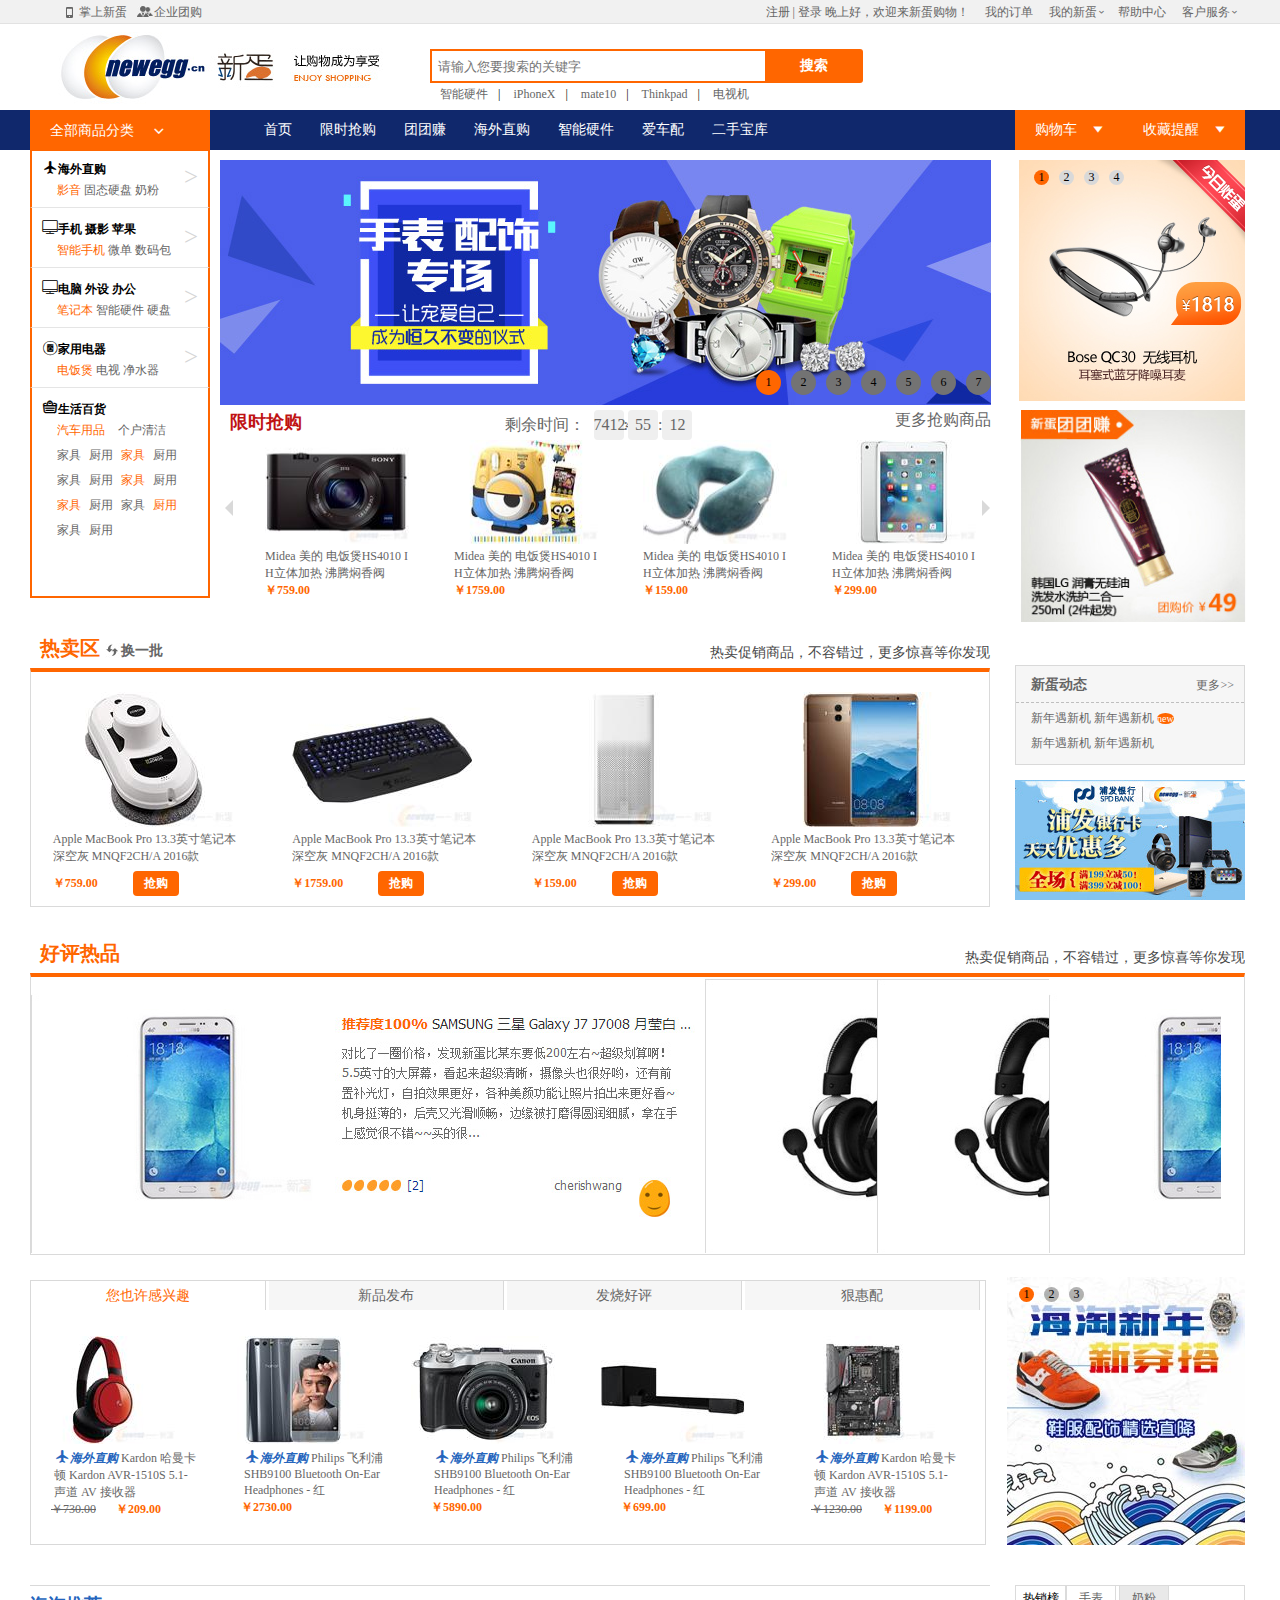
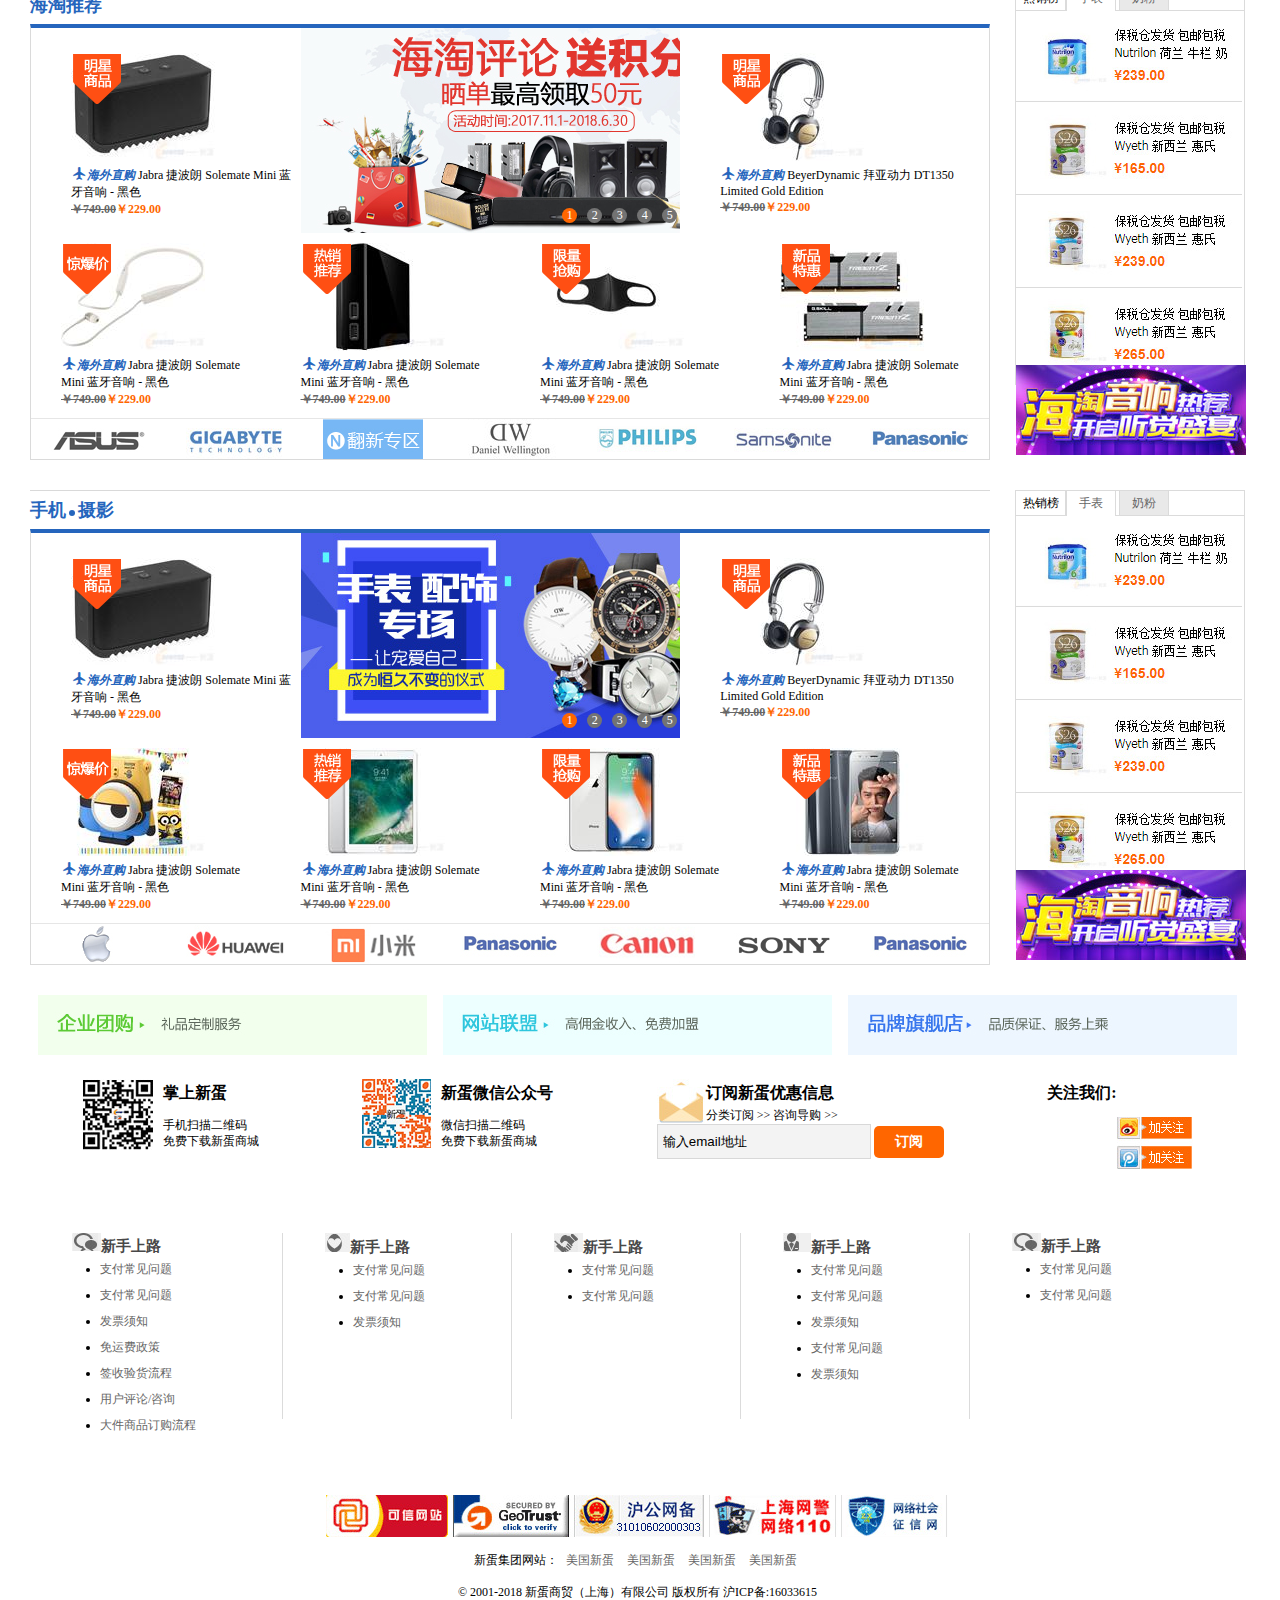
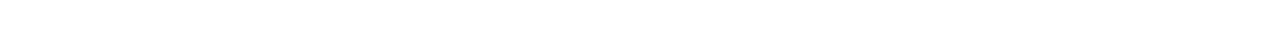
==== newEgg-project/index.html @ 0df50924 "新蛋" ====
<!DOCTYPE html>
<html>
	<head>
		<meta charset="UTF-8">
		<title></title>
		<link rel="stylesheet" type="text/css" href="css/style.css"/>
		<link rel="stylesheet" type="text/css" href="css/public.css"/>
	</head>
	<body>
		<div id="topbar">
			<ul class="aside left">
				<li><a href="javascript:;" target="_blank" class="phone">掌上新蛋</a></li>
				<li><a href="javascript:;" target="_blank" class="bizGroupBuy">企业团购</a></li>
			</ul>
			<div class="infor right">
				<span class="user">
					<a href="javascript:;" target="_blank">注册</a>
					<b>|</b>
					<a href="javascript:;" target="_blank">登录</a>
				</span>
				<span>晚上好，欢迎来新蛋购物！</span>
				<ul class="right">
					<li><a href="javascript:;" target="_blank">我的订单</a></li>
					<li><a href="javascript:;" target="_blank">我的新蛋<i class="iconfont">&#xe648;</i></a></li>
					<li><a href="javascript:;" target="_blank" class="p">帮助中心</a></li>
					<li class="f"><a href="javascript:;" target="_blank">客户服务<i class="iconfont">&#xe648;</i></a>
						<div id="inner">
							<div class="info">
							        <p class="orange"><strong>400-820-4400</strong></p>
							        <strong>021-67072699</strong>
							        <p>每天 9:00 - 18:00</p>
							</div>
						    <div class="connect_way">
							    <a href="javascript:;" target="_blank" title="在线咨询"  style="float:left;clear:left;margin-right:4px;"><span>在线咨询</span></a>
							    <a href="javascript:;" target="_blank"  title="邮件我们" style="float:left;clear:right;"><span>邮件我们</span></a>
						    </div>
						</div>
					</li>
				</ul>
			</div>
		</div>
		<div id="header">
			<a href="javascript:;" target="_blank" class="logo"></a>
			<input type="text" placeholder="请输入您要搜索的关键字" class="topSearch" />
			<a href="javascript:;" target="_blank" title="搜索" class="btn_search">搜索</a>
			<p class="nav">
				<a href="javascript:;" target="_blank">智能硬件</a><b>|</b>
				<a href="javascript:;" target="_blank">iPhoneX</a><b>|</b>
				<a href="javascript:;" target="_blank">mate10</a><b>|</b>
				<a href="javascript:;" target="_blank">Thinkpad</a><b>|</b>
				<a href="javascript:;" target="_blank">电视机</a>
			</p>
		</div>
		<div id="menu">
			<ul class="nav">
			    <li><a href="javascript:;" title="首页">首页</a></li>
			    <li><a href="javascript:;" title="限时抢购" target="_blank">限时抢购</a></li>
			    <li><a href="javascript:;" title="团团赚" target="_blank">团团赚</a></li>
			    <li><a href="javascript:;" title="海外直购" target="_blank">海外直购</a></li>
			    <li><a href="javascript:;" title="智能硬件" target="_blank">智能硬件</a></li>
			    <li><a href="javascript:;" title="爱车配" target="_blank">爱车配</a></li>
			    <li><a href="javascript:;" title="二手宝库" target="_blank">二手宝库</a></li>
           </ul>
           <div class="shop-buy right">
           	   <span>购物车<i class="iconfont">&#xe6b5;</i></span>
           	   <span>收藏提醒<i class="iconfont">&#xe6b5;</i></span>
           </div>
           <h3><a href="javascript:;" title="全部商品分类">全部商品分类</a><i class="iconfont">&#xe648;</i></h3>
           <ul class="menu-nav-list">
	           	<li>
	           		<dl>
	           			<dt>
	           				<h4><i  class="iconfont">&#xe617;</i><a href="javascript:;" target="_blank" style="color: #000;font-weight: bold;">海外直购<b id="gt">></b></a></h4>
	           				<div class="se-nav" >
	           					<a href="javascript:;" target="_blank" class="first">影音</a>
	           					<a href="javascript:;" target="_blank">固态硬盘</a>
	           					<a href="javascript:;" target="_blank">奶粉</a>
	           				</div>
	           			</dt>
	       				<dd>
	       				   <table cellpadding="0" cellspacing="0" class="dd-table">
				              <tr>
				                <th><label>数码外设</label></th>
				                <td class="top paddnone">
				                    <a href="javascript:;" class="clf60">耳机</a>
				                     <b>|</b>
				                    <a href="javascript:;" class="clf60">电脑外设</a>
				                     <b>|</b>
				                    <a href="javascript:;" >手机配件</a>
				                     <b>|</b>
				                    <a href="javascript:;" class="clf60">音响</a>
				                     <b>|</b>
				                    <a href="javascript:;" >网络设备</a>
				                     <b>|</b>
				                    <a href="javascript:;" >办公设备</a>
				                     <b>|</b>
				                    <a href="javascript:;" >U盘/存储卡</a>
				                     <b>|</b>
				                    <a href="javascript:;" >解锁版手机</a>
				                     <b>|</b>
				                    <a href="javascript:;" >相机及配件</a>
				                </td>
				            </tr>
				            <tr>
				                <th><label>电脑平板</label></th>
				                <td class="top paddnone">
				                    <a href="javascript:;" >笔记本电脑</a>
				                     <b>|</b>
				                    <a href="javascript:;" class="clf60">硬盘内存</a>
				                     <b>|</b>
				                    <a href="javascript:;" class="clf60">电脑主板</a>
				                     <b>|</b>
				                    <a href="javascript:;" >声卡显卡</a>
				                     <b>|</b>
				                    <a href="javascript:;" >笔记本电脑包</a>
				                     <b>|</b>
				                    <a href="javascript:;" >平板设备</a>
				                     <b>|</b>
				                    <a href="javascript:;" >外置硬盘</a>
				                     <b>|</b>
				                    <a href="javascript:;" >固态硬盘</a>
				                     <b>|</b>
				                    <a href="javascript:;" class="clf60">迷你主机</a>
				                     <b>|</b>
				                    <a href="javascript:;" >CPU处理器</a>
				                     <b>|</b>
				                    <a href="javascript:;" >散热设备</a>
				                </td>
				            </tr>
				            <tr>
				                <th><label>家用电器</label></th>
				                <td>
				                    <a href="javascript:;" >厨房电器</a>
				                     <b>|</b>
				                    <a href="javascript:;" >清洁电器</a>
				                     <b>|</b>
				                    <a href="javascript:;" >个人护理</a>
				                     <b>|</b>
				                    <a href="javascript:;" >口腔清洁</a>
				                     <b>|</b>
				                    <a href="javascript:;" >生活电器</a>
				                </td>
				            </tr>
				            <tr>
				                <th><label>生活百货</label></th>
				                <td class="top paddnone">
				                    <a href="javascript:;" >男鞋女鞋</a>
				                     <b>|</b>
				                    <a href="javascript:;" >手表配件</a>
				                     <b>|</b>
				                    <a href="javascript:;" >美妆</a>
				                     <b>|</b>
				                    <a href="javascript:;" >太阳眼镜</a>
				                     <b>|</b>
				                    <a href="javascript:;" >服饰</a>
				                     <b>|</b>
				                    <a href="javascript:;" >品牌箱包</a>
				                     <b>|</b>
				                    <a href="javascript:;" >首饰</a>
				                     <b>|</b>
				                    <a href="javascript:;" >汽车配件</a>
				                     <b>|</b>
				                    <a href="javascript:;" >文具/耗材</a>
				                     <b>|</b>
				                    <a href="javascript:;" >成人服饰</a>
				                </td>
				            </tr>
				            <tr>
				                <th><label>个护美妆</label></th>
				                <td>
				                    <a href="javascript:;" >面膜</a>
				                     <b>|</b>
				                    <a href="javascript:;" >润肤</a>
				                     <b>|</b>
				                    <a href="javascript:;" >面部彩妆</a>
				                     <b>|</b>
				                    <a href="javascript:;" >洗发水</a>
				                     <b>|</b>
				                    <a href="javascript:;" >个护清洁</a>
				                </td>
				            </tr>
				            <tr>
				                <th><label>母婴商品</label></th>
				                <td>
				                    <a href="javascript:;" >婴儿喂养</a>
				                     <b>|</b>
				                    <a href="javascript:;" >婴儿服饰配件</a>
				                     <b>|</b>
				                    <a href="javascript:;">儿童玩具</a>
				                </td>
				            </tr>
				            <tr>
				                <th><label>营养保健</label></th>
				                <td>
				                    <a href="javascript:;" >营养类</a>
				                </td>
				            </tr>
	                      </table>
	       			    </dd>
	       		    </dl>
	       	    </li>
	       	    <li>
	           		<dl>
	           			<dt>
	           				<h4><i  class="iconfont">&#xe640;</i><a href="javascript:;" target="_blank" style="color: #000;font-weight: bold;">手机 摄影 苹果<b id="gt">></b></a></h4>
	           				<div class="se-nav">
	           					<a href="javascript:;" target="_blank" class="first">智能手机</a>
	           					<a href="javascript:;" target="_blank">微单</a>
	           					<a href="javascript:;" target="_blank">数码包</a>
	           				</div>
	           			</dt>
	           			<dd>
	           				 <table cellpadding="0" cellspacing="0" class="dd-table">
				              <tr>
				                <th><label>手机</label></th>
				                <td class="top">
				                    <a href="javascript:;" class="clf60">智能手机</a>
				                </td>
				            </tr>
				            <tr>
				                <th><label>苹果专区</label></th>
				                <td class="top">
				                    <a href="javascript:;" >笔记本电脑</a>
				                     <b>|</b>
				                    <a href="javascript:;" class="clf60">硬盘内存</a>
				                     <b>|</b>
				                    <a href="javascript:;" class="clf60">电脑主板</a>
				                     <b>|</b>
				                    <a href="javascript:;" >声卡显卡</a>
				                     <b>|</b>
				                    <a href="javascript:;" >笔记本电脑包</a>
				                     <b>|</b>
				                    <a href="javascript:;" >平板设备</a>
				                     <b>|</b>
				                    <a href="javascript:;" >外置硬盘</a>
				                </td>
				            </tr>
				            <tr>
				                <th><label>手机配件</label></th>
				                <td>
				                    <a href="javascript:;" >手机电池/充电器</a>
				                     <b>|</b>
				                    <a href="javascript:;" >手机数据线</a>
				                     <b>|</b>
				                    <a href="javascript:;" >手机通用配件</a>
				                     <b>|</b>
				                    <a href="javascript:;" class="clf60">iPhone附件</a>
				                     <b>|</b>
				                    <a href="javascript:;" >移动电源</a>
				                    <b>|</b>
				                    <a href="javascript:;" >蓝牙耳机</a>
				                </td>
				            </tr>
				            <tr>
				                <th><label>智能硬件</label></th>
				                <td class="top">
				                    <a href="javascript:;" >男鞋女鞋</a>
				                     <b>|</b>
				                    <a href="javascript:;" >手表配件</a>
				                     <b>|</b>
				                    <a href="javascript:;" class="clf60">美妆</a>
				                     <b>|</b>
				                    <a href="javascript:;" >太阳眼镜</a>
				                     <b>|</b>
				                    <a href="javascript:;" >服饰</a>
				                     <b>|</b>
				                    <a href="javascript:;" class="clf60">品牌箱包</a>
				                </td>
				            </tr>
				            <tr>
				                <th><label>数码摄影</label></th>
				                <td>
				                    <a href="javascript:;" >面膜</a>
				                     <b>|</b>
				                    <a href="javascript:;" class="clf60" >润肤</a>
				                     <b>|</b>
				                    <a href="javascript:;" >面部彩妆</a>
				                     <b>|</b>
				                    <a href="javascript:;" >洗发水</a>
				                     <b>|</b>
				                    <a href="javascript:;" class="clf60">数码摄像机</a> 
				                    <b>|</b>
				                    <a href="javascript:;" >特殊相机</a>
				                     <b>|</b>
				                    <a href="javascript:;" >照片打印机</a>
				                </td>
				            </tr>
				            <tr>
				                <th><label>摄影附件</label></th>
				                <td>
				                    <a href="javascript:;" >单反配件</a>
				                     <b>|</b>
				                    <a href="javascript:;" >镜头滤镜</a>
				                     <b>|</b>
				                    <a href="javascript:;" >数码贴膜/清洁</a>
				                     <b>|</b>
				                    <a href="javascript:;" >数码包</a>
				                     <b>|</b>
				                    <a href="javascript:;" >三脚架/云台</a>
				                     <b>|</b>
				                    <a href="javascript:;" >电池/充电器</a>
				                     <b>|</b>
				                    <a href="javascript:;" class="clf60">存储卡</a>
				                </td>
				            </tr>
	                      </table>
	                      <div class="hot">
		                      <strong style="line-height: 50px;font-size: 15px;">热门品牌</strong>
		                      <table cellpadding="0" cellspacing="0" class="dd-table1">
		                      	<tr>
		                      		<td><a href="javascript:;"><img src="img/firstpage/menu-01.jpg" width="100" height="40"/></a></td>
		                      		<td><a href="javascript:;"><img src="img/firstpage/menu-02.jpg" width="100" height="40"/></a></td>
		                      	</tr>
		                      	<tr>
		                      		<td><a href="javascript:;"><img src="img/firstpage/menu-03.jpg" width="100" /></a></td>
		                      		<td><a href="javascript:;"><img src="img/firstpage/menu-04.jpg" width="100" /></a></td>
		                      	</tr>
		                      	<tr>
		                      		<td><a href="javascript:;"><img src="img/firstpage/menu-05.jpg" width="100" /></a></td>
		                      		<td><a href="javascript:;"><img src="img/firstpage/menu-06.jpg" width="100" /></a></td>
		                      	</tr>
		                      </table>
	                      </div>
	           			</dd>
	           		</dt>
	            </li>
                <li>
	           		<dl>
	           			<dt>
	           				<h4><i  class="iconfont">&#xe640;</i><a href="javascript:;" target="_blank" style="color: #000;font-weight: bold;">电脑 外设 办公<b id="gt">></b></a></h4>
	           				<div class="se-nav">
	           					<a href="javascript:;" target="_blank" class="first">笔记本</a>
	           					<a href="javascript:;" target="_blank">智能硬件</a>
	           					<a href="javascript:;" target="_blank">硬盘</a>
	           				</div>
	           			</dt>
	       				<dd>
	       				   <table cellpadding="0" cellspacing="0" class="dd-table">
				              <tr>
				                <th><label>电脑整机</label></th>
				                <td class="top">
				                    <a href="javascript:;" class="clf60">笔记本</a>
				                     <b>|</b>
				                    <a href="javascript:;" class="clf60">台式机</a>
				                     <b>|</b>
				                    <a href="javascript:;" >笔记本配件</a>
				                     <b>|</b>
				                    <a href="javascript:;" >平板配件</a>
				                     <b>|</b>
				                    <a href="javascript:;" class="clf60">平板</a>
				                </td>
				            </tr>
				            <tr>
				                <th><label>电脑配件</label></th>
				                <td class="top paddnone">
				                    <a href="javascript:;" >笔记本电脑</a>
				                     <b>|</b>
				                    <a href="javascript:;" class="clf60">硬盘内存</a>
				                     <b>|</b>
				                    <a href="javascript:;" class="clf60">电脑主板</a>
				                     <b>|</b>
				                    <a href="javascript:;" >声卡显卡</a>
				                     <b>|</b>
				                    <a href="javascript:;" >笔记本电脑包</a>
				                     <b>|</b>
				                    <a href="javascript:;" >平板设备</a>
				                     <b>|</b>
				                    <a href="javascript:;" >外置硬盘</a>
				                     <b>|</b>
				                    <a href="javascript:;" >固态硬盘</a>
				                </td>
				            </tr>
				            <tr>
				                <th><label>电脑外设</label></th>
				                <td>
				                    <a href="javascript:;" >键盘</a>
				                     <b>|</b>
				                    <a href="javascript:;" class="clf60">鼠标</a>
				                     <b>|</b>
				                    <a href="javascript:;" >U盘</a>
				                     <b>|</b>
				                    <a href="javascript:;" class="clf60">移动硬盘</a>
				                     <b>|</b>
				                    <a href="javascript:;" class="clf60">存储卡</a>
				                     <b>|</b>
				                    <a href="javascript:;" >读卡器</a>
				                     <b>|</b>
				                    <a href="javascript:;" >手绘板</a>
				                     <b>|</b>
				                    <a href="javascript:;" >插座</a>
				                     <b>|</b>
				                    <a href="javascript:;" >鼠标垫/附件</a>
				                </td>
				            </tr>
				            <tr>
				                <th><label>网络设备</label></th>
				                <td class="top">
				                    <a href="javascript:;" class="clf60">路由器</a>
				                     <b>|</b>
				                    <a href="javascript:;" >网卡</a>
				                     <b>|</b>
				                    <a href="javascript:;" >无线AP</a>
				                     <b>|</b>
				                    <a href="javascript:;" >交换机</a>
				                     <b>|</b>
				                    <a href="javascript:;" >网络配件</a>
				                </td>
				            </tr>
				            <tr>
				                <th><label>音频设备</label></th>
				                <td>
				                    <a href="javascript:;" >面膜</a>
				                     <b>|</b>
				                    <a href="javascript:;" >润肤</a>
				                     <b>|</b>
				                    <a href="javascript:;" >面部彩妆</a>
				                     <b>|</b>
				                    <a href="javascript:;" >洗发水</a>
				                     <b>|</b>
				                    <a href="javascript:;" >个护清洁</a>
				                </td>
				            </tr>
				            <tr>
				                <th><label>办公设备</label></th>
				                <td>
				                    <a href="javascript:;" >激光一体机</a>
				                     <b>|</b>
				                    <a href="javascript:;" >激光一体机</a>
				                     <b>|</b>
				                    <a href="javascript:;" >激光一体机</a>
				                     <b>|</b>
				                    <a href="javascript:;" >激光一体机</a>
				                     <b>|</b>
				                    <a href="javascript:;" >激光一体机</a>
				                     <b>|</b>
				                    <a href="javascript:;" >激光一体机</a>
				                </td>
				            </tr>
				            <tr>
				                <th><label>办公文具</label></th>
				                <td>
				                    <a href="javascript:;" >文件管理</a>
				                    <b>|</b>
				                    <a href="javascript:;" >文件管理</a>
				                    <b>|</b>
				                    <a href="javascript:;" >文件管理</a>
				                    <b>|</b>
				                </td>
				            </tr>
	                      </table>
	                      <div class="hot">
		                      <strong style="line-height: 50px;font-size: 15px;">热门品牌</strong>
		                      <table cellpadding="0" cellspacing="0" class="dd-table1">
		                      	<tr>
		                      		<td><a href="javascript:;"><img src="img/firstpage/menu-01.jpg" width="100" height="40"/></a></td>
		                      		<td><a href="javascript:;"><img src="img/firstpage/menu-02.jpg" width="100" height="40"/></a></td>
		                      	</tr>
		                      	<tr>
		                      		<td><a href="javascript:;"><img src="img/firstpage/menu-03.jpg" width="100" /></a></td>
		                      		<td><a href="javascript:;"><img src="img/firstpage/menu-04.jpg" width="100" /></a></td>
		                      	</tr>
		                      	<tr>
		                      		<td><a href="javascript:;"><img src="img/firstpage/menu-05.jpg" width="100" /></a></td>
		                      		<td><a href="javascript:;"><img src="img/firstpage/menu-06.jpg" width="100" /></a></td>
		                      	</tr>
		                      </table>
		                      <img src="img/firstpage/menu-img.jpg" style="padding-top: 80px;" />
	                      </div>
	       			    </dd>
	       		    </dl>
	       	    </li>
                <li>
	           		<dl>
	           			<dt>
	           				<h4><i  class="iconfont">&#xe68b;</i><a href="javascript:;" target="_blank" style="color: #000;font-weight: bold;">家用电器<b id="gt">></b></a></h4>
	           				<div class="se-nav">
	           					<a href="javascript:;" target="_blank" class="first">电饭煲</a>
	           					<a href="javascript:;" target="_blank">电视</a>
	           					<a href="javascript:;" target="_blank">净水器</a>
	           				</div>
	           			</dt>
	           			<dd>
	           				 <table cellpadding="0" cellspacing="0" class="dd-table">
				              <tr>
				                <th><label>家装电器</label></th>
				                <td class="top">
				                    <a href="javascript:;" class="clf60">燃气</a>
				                    <b>|</b>
				                    <a href="javascript:;" class="clf60">热水器</a>
				                    <b>|</b>
				                    <a href="javascript:;" class="clf60">消毒柜</a>
				                </td>
				            </tr>
				            <tr>
				                <th><label>生活家电</label></th>
				                <td class="top">
				                    <a href="javascript:;" class="clf60">取暖电器</a>
				                     <b>|</b>
				                    <a href="javascript:;">净水设备</a>
				                     <b>|</b>
				                    <a href="javascript:;" class="clf60">空气净化器</a>
				                     <b>|</b>
				                     <a href="javascript:;">净水设备</a>
				                     <b>|</b>
				                    <a href="javascript:;" >空气净化器</a>
				                     <b>|</b>
				                     <a href="javascript:;">净水设备</a>
				                     <b>|</b>
				                    <a href="javascript:;" class="clf60">空气净化器</a>
				                </td>
				            </tr>
				            <tr>
				                <th><label>个护健康</label></th>
				                <td>
				                    <a href="javascript:;" >电动牙刷</a>
				                     <b>|</b>
				                    <a href="javascript:;" class="clf60">按摩器材</a>
				                     <b>|</b>
				                    <a href="javascript:;" >浴盆</a>
				                     <b>|</b>
				                    <a href="javascript:;" class="clf60">血压计</a>
				                    <a href="javascript:;" class="clf60">按摩器材</a>
				                     <b>|</b>
				                     <a href="javascript:;" >电动牙刷</a>
				                     <b>|</b>
				                      <a href="javascript:;" >电动牙刷</a>
				                </td>
				            </tr>
				            <tr>
				                <th><label>厨房电器</label></th>
				                <td class="top paddnone">
				                    <a href="javascript:;" class="clf60">电饭煲</a>
				                     <b>|</b>
				                    <a href="javascript:;" >电水壶</a>
				                     <b>|</b>
				                     <a href="javascript:;" class="clf60">电饭煲</a>
				                     <b>|</b>
				                    <a href="javascript:;" >电水壶</a>
				                     <b>|</b>
				                     <a href="javascript:;" class="clf60">电饭煲</a>
				                     <b>|</b>
				                    <a href="javascript:;" >电水壶</a>
				                     <b>|</b>
				                     <a href="javascript:;" class="clf60">电饭煲</a>
				                     <b>|</b>
				                    <a href="javascript:;" >电水壶</a>
				                     <b>|</b>
				                     <a href="javascript:;" >电饭煲</a>
				                     <b>|</b>
				                    <a href="javascript:;" >电水壶</a>
				                     <b>|</b>
				                     <a href="javascript:;" class="clf60">电饭煲</a>
				                     <b>|</b>
				                    <a href="javascript:;" >电水壶</a>
				                     <b>|</b>
				                     <a href="javascript:;" >电饭煲</a>
				                     <b>|</b>
				                    <a href="javascript:;" >电水壶</a>
				                </td>
				            </tr>
	                      </table>
	           			</dd>
	           		</dt>
	            </li>
                <li class="lastLi">
                	<dl>
	           			<dt>
	           				<h4><i  class="iconfont">&#xe64c;</i><a href="javascript:;" target="_blank" style="color: #000;font-weight: bold;">生活百货</a></h4>
	           				<div class="se-nav">
	           					<a href="javascript:;" target="_blank" class="first width30">汽车用品</a>
	           					<a href="javascript:;" target="_blank" class="width30">个户清洁</a>
	           					<a href="javascript:;" target="_blank">家具</a>
	           					<a href="javascript:;" target="_blank">厨用</a>
	           					<a href="javascript:;" target="_blank" class="first">家具</a>
	           					<a href="javascript:;" target="_blank">厨用</a>
	           					<a href="javascript:;" target="_blank">家具</a>
	           					<a href="javascript:;" target="_blank">厨用</a>
	           					<a href="javascript:;" target="_blank" class="first">家具</a>
	           					<a href="javascript:;" target="_blank">厨用</a>
	           					<a href="javascript:;" target="_blank" class="first">家具</a>
	           					<a href="javascript:;" target="_blank">厨用</a>
	           					<a href="javascript:;" target="_blank">家具</a>
	           					<a href="javascript:;" target="_blank" class="first">厨用</a>
	           					<a href="javascript:;" target="_blank">家具</a>
	           					<a href="javascript:;" target="_blank">厨用</a>
	           				</div>
	           			</dt>
	           		</dl>
                </li>
           </ul>
		</div>
		<div id="wrap">
			<div class="wrap-firstBox">
			    <div class="wrapper">
			        <ul>
			            <li style="z-index: 6;"><img src="img/firstpage/771x245(1).jpg" alt=""/></li>
			            <li style="z-index: 5;"><img src="img/firstpage/771x245(2).jpg" alt=""/></li>
			            <li style="z-index: 4;"><img src="img/firstpage/771x245(3).jpg" alt=""/></li>
			            <li style="z-index: 3;"><img src="img/firstpage/771x245(4).jpg" alt=""/></li>
			            <li style="z-index: 2;"><img src="img/firstpage/771x245(5).jpg" alt=""/></li>
			            <li style="z-index: 1;"><img src="img/firstpage/771x245(6).jpg" alt=""/></li>
			            <li style="z-index: 1;"><img src="img/firstpage/771x245(7).jpg" alt=""/></li>
			        </ul>
			        <ol style="z-index: 10;">
			            <li class="wrap-current">1</li>
			            <li>2</li>
			            <li>3</li>
			            <li>4</li>
			            <li>5</li>
			            <li>6</li>
			            <li>7</li>
			        </ol>
	            </div>
	            <div class="wrapper-small">
			        <ul>
			            <li><img src="img/firstpage/wrap1-1.jpg" alt=""/></li>
			            <li><img src="img/firstpage/wrap1-2.jpg" alt=""/></li>
			            <li><img src="img/firstpage/wrap1-3.jpg" alt=""/></li>
			            <li><img src="img/firstpage/wrap1-4.jpg" alt=""/></li>
			            <li><img src="img/firstpage/wrap1-1.jpg" alt=""/></li>
			        </ul>
			        <ol>
			            <li class="wrap-active">1</li>
			            <li>2</li>
			            <li>3</li>
			            <li>4</li>
			        </ol>
	            </div>
			    <div class="wrap-fenye">
			    	<div class="wrap-fenye-top">
			    		<h2>限时抢购</h2>
			    		<div class="wrap-time">
			    			<div class="wrap-fenye-top-auto">
				    			<label>剩余时间：</label>
				    			<span class="hour" style="margin-left: 5px;">00</span>:<span class="minute">00</span>:<span class="second">00</span>
			    			</div>
			    		</div>
			    		<a href="javascript:;" target="_blank" class="wrap-moregood">更多抢购商品</a>
			    	</div>
			    	<div class="fenye-good">
				        <ul class="shoplist">
							<!--<li>
								<img src="img/firstpage/fenye-01.jpg" alt="" />
								<p><a href="javascript:;">Midea 美的 电饭煲HS4010 IH立体加热 沸腾焖香阀</a></p>
								<p class="money-color">￥759.00</p>
							</li>-->
						</ul>
						<span class="left-jt"></span>
					    <span class="right-jt"></span>
			    	</div>
			    </div>
			    <img class="wrap-right01" src="img/firstpage/wrap-right01.jpg" alt="" />
		    </div>
		    <div class="wrap-secondBox">
		    	<div class="wrapper-con left">
			    	<div class="secondBox-top">
				    	 <h2>热卖区
				    	     <a href="javascript:;">换一批</a>
				    	 </h2>
		                 <p>热卖促销商品，不容错过，更多惊喜等你发现</p>
			    	</div>
			    	<ul class="secondBox-img">
						<!--<li>
							<img src="img/firstpage/secondBox1.jpg" alt="" />
							<p><a href="javascript:;">Apple MacBook Pro 13.3英寸笔记本 深空灰 MNQF2CH/A 2016款</a></p>
							<p class="money-color">￥759.00 <span>抢购</span></p>
						</li>-->
				    </ul>
		    	</div>
			    <div class="wrap-secondBox-right right">
			    	<div class="wrap-right">
			    		<div class="wrap-right-news">
			    			<dl>
			    				<dt>
			    					<h5>新蛋动态</h5>
			    					<a href="javascript:;">更多>></a>
			    				</dt>
			    				<dd class="a-news">
			    					<a href="javascript:;">新年遇新机 新年遇新机</a>
			    					<span>new</span>
			    				</dd>
			    				<dd>
			    					<a href="javascript:;">新年遇新机 新年遇新机</a>
			    				</dd>
			    			</dl>
			    		</div>
			    	</div>
			    	<div class="firstBoxsmall-img">
			    		<ul>
				            <li style="z-index: 6;"><img src="img/firstpage/wrap-right1.jpg" alt=""/></li>
				            <li style="z-index: 5;"><img src="img/firstpage/wrap-right2.jpg" alt=""/></li>
				            <li style="z-index: 4;"><img src="img/firstpage/wrap-right3.jpg" alt=""/></li>
				            <li style="z-index: 3;"><img src="img/firstpage/wrap-right4.jpg" alt=""/></li>
				            <li style="z-index: 2;"><img src="img/firstpage/wrap-right5.jpg" alt=""/></li>
				        </ul>
			    	</div>
			    </div>	
		    </div>
		    <div class="wrap-thirdBox">
		    	<div class="secondBox-top">
				    	 <h2>好评热品</h2>
		                 <p>热卖促销商品，不容错过，更多惊喜等你发现</p>
			    </div>
			    <div class="wrap-thirdBox-con">
			    	<ul>
				        <li class="current"></li>
				        <li></li>
				        <li></li>
				        <li></li>
				    </ul>
			    </div>
		        <div class="thirdBox-bottom">
		        	<div class="thirdBox-left left">
		        		<p class="tab">
		        			<a href="javascript:;" class="active">您也许感兴趣</a>
		        			<a href="javascript:;">新品发布</a>
		        			<a href="javascript:;">发烧好评</a>
		        			<a href="javascript:;">狠惠配</a>
		        		</p>
		        		<ul class="prolist list-current">
		        			<li>
		        				<img src="img/firstpage/prolist-01.jpg" alt="" />
		        				<p><i class="iconfont">&#xe617;</i><b>海外直购</b>Kardon  哈曼卡顿 Kardon AVR-1510S 5.1-声道 AV 接收器</p>
		        				<span class="inline">￥730.00</span><span>￥209.00</span>
		        			</li>
		        			<li>
		        				<img src="img/firstpage/prolist-02.jpg" alt="" />
		        				<p><i class="iconfont">&#xe617;</i><b>海外直购</b>Philips 飞利浦 SHB9100 Bluetooth On-Ear Headphones - 红</p>
		        				<span>￥2730.00</span>
		        			</li>
		        			<li>
		        				<img src="img/firstpage/prolist-03.jpg" alt="" />
		        				<p><i class="iconfont">&#xe617;</i><b>海外直购</b>Philips 飞利浦 SHB9100 Bluetooth On-Ear Headphones - 红</p>
		        				<span>￥5890.00</span>
		        			</li>
		        			<li>
		        				<img src="img/firstpage/prolist-04.jpg" alt="" />
		        				<p><i class="iconfont">&#xe617;</i><b>海外直购</b>Philips 飞利浦 SHB9100 Bluetooth On-Ear Headphones - 红</p>
		        				<span>￥699.00</span>
		        			</li>
		        			<li>
		        				<img src="img/firstpage/prolist-05.jpg" alt="" />
		        				<p><i class="iconfont">&#xe617;</i><b>海外直购</b>Kardon  哈曼卡顿 Kardon AVR-1510S 5.1-声道 AV 接收器</p>
		        				<span class="inline">￥1230.00</span><span>￥1199.00</span>
		        			</li>
		        		</ul>
		        		<ul class="prolist">
		        			<li>
		        				<img src="img/firstpage/prolist-02.jpg" alt="" />
		        				<p><i class="iconfont">&#xe617;</i><b>海外直购</b>Philips 飞利浦 SHB9100 Bluetooth On-Ear Headphones - 红</p>
		        				<span>￥2730.00</span>
		        			</li>
		        			<li>
		        				<img src="img/firstpage/prolist-01.jpg" alt="" />
		        				<p><i class="iconfont">&#xe617;</i><b>海外直购</b>Kardon  哈曼卡顿 Kardon AVR-1510S 5.1-声道 AV 接收器</p>
		        				<span class="inline">￥730.00</span><span>￥209.00</span>
		        			</li>
		        			<li>
		        				<img src="img/firstpage/prolist-04.jpg" alt="" />
		        				<p><i class="iconfont">&#xe617;</i><b>海外直购</b>Philips 飞利浦 SHB9100 Bluetooth On-Ear Headphones - 红</p>
		        				<span>￥699.00</span>
		        			</li>
		        			<li>
		        				<img src="img/firstpage/prolist-05.jpg" alt="" />
		        				<p><i class="iconfont">&#xe617;</i><b>海外直购</b>Kardon  哈曼卡顿 Kardon AVR-1510S 5.1-声道 AV 接收器</p>
		        				<span class="inline">￥1230.00</span><span>￥1199.00</span>
		        			</li>
		        			<li>
		        				<img src="img/firstpage/prolist-03.jpg" alt="" />
		        				<p><i class="iconfont">&#xe617;</i><b>海外直购</b>Philips 飞利浦 SHB9100 Bluetooth On-Ear Headphones - 红</p>
		        				<span>￥5890.00</span>
		        			</li>
		        		</ul>
		        		<ul class="prolist">
		        			<li>
		        				<img src="img/firstpage/prolist-01.jpg" alt="" />
		        				<p><i class="iconfont">&#xe617;</i><b>海外直购</b>Kardon  哈曼卡顿 Kardon AVR-1510S 5.1-声道 AV 接收器</p>
		        				<span class="inline">￥730.00</span><span>￥209.00</span>
		        			</li>
		        			<li>
		        				<img src="img/firstpage/prolist-02.jpg" alt="" />
		        				<p><i class="iconfont">&#xe617;</i><b>海外直购</b>Philips 飞利浦 SHB9100 Bluetooth On-Ear Headphones - 红</p>
		        				<span>￥2730.00</span>
		        			</li>
		        			<li>
		        				<img src="img/firstpage/prolist-03.jpg" alt="" />
		        				<p><i class="iconfont">&#xe617;</i><b>海外直购</b>Philips 飞利浦 SHB9100 Bluetooth On-Ear Headphones - 红</p>
		        				<span>￥5890.00</span>
		        			</li>
		        			<li>
		        				<img src="img/firstpage/prolist-04.jpg" alt="" />
		        				<p><i class="iconfont">&#xe617;</i><b>海外直购</b>Philips 飞利浦 SHB9100 Bluetooth On-Ear Headphones - 红</p>
		        				<span>￥699.00</span>
		        			</li>
		        			<li>
		        				<img src="img/firstpage/prolist-05.jpg" alt="" />
		        				<p><i class="iconfont">&#xe617;</i><b>海外直购</b>Kardon  哈曼卡顿 Kardon AVR-1510S 5.1-声道 AV 接收器</p>
		        				<span class="inline">￥1230.00</span><span>￥1199.00</span>
		        			</li>
		        		</ul>
		        		<ul class="prolist">
		        			<li>
		        				<img src="img/firstpage/prolist-02.jpg" alt="" />
		        				<p><i class="iconfont">&#xe617;</i><b>海外直购</b>Philips 飞利浦 SHB9100 Bluetooth On-Ear Headphones - 红</p>
		        				<span>￥2730.00</span>
		        			</li>
		        			<li>
		        				<img src="img/firstpage/prolist-01.jpg" alt="" />
		        				<p><i class="iconfont">&#xe617;</i><b>海外直购</b>Kardon  哈曼卡顿 Kardon AVR-1510S 5.1-声道 AV 接收器</p>
		        				<span class="inline">￥730.00</span><span>￥209.00</span>
		        			</li>
		        			<li>
		        				<img src="img/firstpage/prolist-03.jpg" alt="" />
		        				<p><i class="iconfont">&#xe617;</i><b>海外直购</b>Philips 飞利浦 SHB9100 Bluetooth On-Ear Headphones - 红</p>
		        				<span>￥5890.00</span>
		        			</li>
		        			<li>
		        				<img src="img/firstpage/prolist-05.jpg" alt="" />
		        				<p><i class="iconfont">&#xe617;</i><b>海外直购</b>Kardon  哈曼卡顿 Kardon AVR-1510S 5.1-声道 AV 接收器</p>
		        				<span class="inline">￥1230.00</span><span>￥1199.00</span>
		        			</li>
		        			<li>
		        				<img src="img/firstpage/prolist-04.jpg" alt="" />
		        				<p><i class="iconfont">&#xe617;</i><b>海外直购</b>Philips 飞利浦 SHB9100 Bluetooth On-Ear Headphones - 红</p>
		        				<span>￥699.00</span>
		        			</li>
		        		</ul>
		        	</div>
		        	<div class="thirdBox-right right">
		        		<ul>
				            <li><img src="img/firstpage/238x268-01.jpg" alt=""/></li>
				            <li><img src="img/firstpage/238x268-02.jpg" alt=""/></li>
				            <li><img src="img/firstpage/238x268-03.jpg" alt=""/></li>
				        </ul>
				        <ol>
				            <li class="wrap-active">1</li>
				            <li>2</li>
				            <li>3</li>
				        </ol>
		        	</div>
		        </div>
		    </div>
		    <div class="wrap-fourBox" id="content-wrap">
		    	<div class="fourBox-left">
			    	<h2>海淘推荐</h2>
		    		<div class="fourBox-content">
		    			<div class="content-top">
		    				<div class="con-top">
		    					<figure></figure>
		    					<img src="img/firstpage/four-con1.jpg" alt="" />
		        				<p><i class="iconfont">&#xe617;</i><b>海外直购</b>Jabra 捷波朗 Solemate Mini 蓝牙音响 - 黑色</p>
		        				<span class="inline">￥749.00</span><span>￥229.00</span>
		    				</div>
		    				<div class="con-sports">
		    					<ul>
		    						<li><img src="img/firstpage/480x205-01.jpg" alt="" /></li>
		    						<li><img src="img/firstpage/480x205-02.jpg" alt="" /></li>
		    						<li><img src="img/firstpage/480x205-03.jpg" alt="" /></li>
		    						<li><img src="img/firstpage/480x205-04.jpg" alt="" /></li>
		    						<li><img src="img/firstpage/480x205-05.jpg" alt="" /></li>
		    					</ul>
		    					<ol>
		    						<li class="wrap-active">1</li>
		    						<li>2</li>
		    						<li>3</li>
		    						<li>4</li>
		    						<li>5</li>
		    					</ol>
		    				</div>
		    				<div class="con-top">
		    					<figure></figure>
		    					<img src="img/firstpage/four-con2.jpg" alt="" />
		        				<p><i class="iconfont">&#xe617;</i><b>海外直购</b>BeyerDynamic 拜亚动力 DT1350 Limited Gold Edition</p>
		        				<span class="inline">￥749.00</span><span>￥229.00</span>
		    				</div>
		    			</div>
		    			<div class="content-center">
		    				<div class="con-top">
		    					<figure></figure>
		    					<img src="img/firstpage/four-center1.jpg" alt="" />
		        				<p><i class="iconfont">&#xe617;</i><b>海外直购</b>Jabra 捷波朗 Solemate Mini 蓝牙音响 - 黑色</p>
		        				<span class="inline">￥749.00</span><span>￥229.00</span>
		    				</div>
		    				<div class="con-top">
		    					<figure></figure>
		    					<img src="img/firstpage/four-center2.jpg" alt="" />
		        				<p><i class="iconfont">&#xe617;</i><b>海外直购</b>Jabra 捷波朗 Solemate Mini 蓝牙音响 - 黑色</p>
		        				<span class="inline">￥749.00</span><span>￥229.00</span>
		    				</div>
		    				<div class="con-top">
		    					<figure></figure>
		    					<img src="img/firstpage/four-center3.jpg" alt="" />
		        				<p><i class="iconfont">&#xe617;</i><b>海外直购</b>Jabra 捷波朗 Solemate Mini 蓝牙音响 - 黑色</p>
		        				<span class="inline">￥749.00</span><span>￥229.00</span>
		    				</div>
		    				<div class="con-top">
		    					<figure></figure>
		    					<img src="img/firstpage/four-center4.jpg" alt="" />
		        				<p><i class="iconfont">&#xe617;</i><b>海外直购</b>Jabra 捷波朗 Solemate Mini 蓝牙音响 - 黑色</p>
		        				<span class="inline">￥749.00</span><span>￥229.00</span>
		    				</div>
		    			</div>
		    			<div class="content-bottom">
		    				<a href="javascript:;" target="_blank"><img src="img/firstpage/four-bottom1.jpg" alt="" /></a>
		    				<a href="javascript:;" target="_blank"><img src="img/firstpage/four-bottom2.jpg" alt="" /></a>
		    				<a href="javascript:;" target="_blank"><img src="img/firstpage/four-bottom3.jpg" alt="" /></a>
		    				<a href="javascript:;" target="_blank"><img src="img/firstpage/four-bottom4.jpg" alt="" /></a>
		    				<a href="javascript:;" target="_blank"><img src="img/firstpage/four-bottom5.jpg" alt="" /></a>
		    				<a href="javascript:;" target="_blank"><img src="img/firstpage/four-bottom6.jpg" alt="" /></a>
		    				<a href="javascript:;" target="_blank"><img src="img/firstpage/four-bottom7.jpg" alt="" /></a>
		    			</div>
		    		</div>
		    	</div>
		    	<div class="fourBox-right">
		    		<div class="tab-top">
			    		<h4 class="left">热销榜</h4>
			    		<p class="tab left">
			    			<a href="javascript:;" class="active">手表</a>
			    			<a href="javascript:;">奶粉</a>
			    		</p>
		    		</div>
		    		<div class="tab-shoplist current">
		    			<img src="img/firstpage/four-right1.jpg" alt="" />
		    		</div>
		    		<div class="tab-shoplist">
		    			<img src="img/firstpage/four-right2.jpg" alt="" />
		    		</div>
		    		<img src="img/firstpage/230x90.jpg" alt="" class="bottom-img"/>
		    	</div>
		    </div>
		    <div class="wrap-fourBox" id="fiveBox-left">
		    	<div class="fourBox-left">
			    	<h2>手机<span></span>摄影</h2>
		    		<div class="fourBox-content">
		    			<div class="content-top">
		    				<div class="con-top">
		    					<figure></figure>
		    					<img src="img/firstpage/four-con1.jpg" alt="" />
		        				<p><i class="iconfont">&#xe617;</i><b>海外直购</b>Jabra 捷波朗 Solemate Mini 蓝牙音响 - 黑色</p>
		        				<span class="inline">￥749.00</span><span>￥229.00</span>
		    				</div>
		    				<div class="con-sports">
		    					<ul>
		    						<li><img src="img/firstpage/480x205-02.jpg" alt="" /></li>
		    						<li><img src="img/firstpage/480x205-03.jpg" alt="" /></li>
		    						<li><img src="img/firstpage/480x205-04.jpg" alt="" /></li>
		    						<li><img src="img/firstpage/480x205-05.jpg" alt="" /></li>
		    						<li><img src="img/firstpage/480x205-01.jpg" alt="" /></li>
		    					</ul>
		    					<ol>
		    						<li class="wrap-active">1</li>
		    						<li>2</li>
		    						<li>3</li>
		    						<li>4</li>
		    						<li>5</li>
		    					</ol>
		    				</div>
		    				<div class="con-top">
		    					<figure></figure>
		    					<img src="img/firstpage/four-con2.jpg" alt="" />
		        				<p><i class="iconfont">&#xe617;</i><b>海外直购</b>BeyerDynamic 拜亚动力 DT1350 Limited Gold Edition</p>
		        				<span class="inline">￥749.00</span><span>￥229.00</span>
		    				</div>
		    			</div>
		    			<div class="content-center">
		    				<div class="con-top">
		    					<figure></figure>
		    					<img src="img/firstpage/phone-01.jpg" alt="" />
		        				<p><i class="iconfont">&#xe617;</i><b>海外直购</b>Jabra 捷波朗 Solemate Mini 蓝牙音响 - 黑色</p>
		        				<span class="inline">￥749.00</span><span>￥229.00</span>
		    				</div>
		    				<div class="con-top">
		    					<figure></figure>
		    					<img src="img/firstpage/phone-02.jpg" alt="" />
		        				<p><i class="iconfont">&#xe617;</i><b>海外直购</b>Jabra 捷波朗 Solemate Mini 蓝牙音响 - 黑色</p>
		        				<span class="inline">￥749.00</span><span>￥229.00</span>
		    				</div>
		    				<div class="con-top">
		    					<figure></figure>
		    					<img src="img/firstpage/phone-03.jpg" alt="" />
		        				<p><i class="iconfont">&#xe617;</i><b>海外直购</b>Jabra 捷波朗 Solemate Mini 蓝牙音响 - 黑色</p>
		        				<span class="inline">￥749.00</span><span>￥229.00</span>
		    				</div>
		    				<div class="con-top">
		    					<figure></figure>
		    					<img src="img/firstpage/phone-04.jpg" alt="" />
		        				<p><i class="iconfont">&#xe617;</i><b>海外直购</b>Jabra 捷波朗 Solemate Mini 蓝牙音响 - 黑色</p>
		        				<span class="inline">￥749.00</span><span>￥229.00</span>
		    				</div>
		    			</div>
		    			<div class="content-bottom">
		    				<a href="javascript:;" target="_blank"><img src="img/firstpage/apple-01.jpg" alt="" /></a>
		    				<a href="javascript:;" target="_blank"><img src="img/firstpage/apple-02.jpg" alt="" /></a>
		    				<a href="javascript:;" target="_blank"><img src="img/firstpage/apple-03.jpg" alt="" /></a>
		    				<a href="javascript:;" target="_blank"><img src="img/firstpage/apple-06.jpg" alt="" /></a>
		    				<a href="javascript:;" target="_blank"><img src="img/firstpage/apple-04.jpg" alt="" /></a>
		    				<a href="javascript:;" target="_blank"><img src="img/firstpage/apple-05.jpg" alt="" /></a>
		    				<a href="javascript:;" target="_blank"><img src="img/firstpage/apple-06.jpg" alt="" /></a>
		    			</div>
		    		</div>
		    	</div>
		    	<div class="fourBox-right">
		    		<div class="tab-top">
			    		<h4 class="left">热销榜</h4>
			    		<p class="tab left">
			    			<a href="javascript:;" class="active">手表</a>
			    			<a href="javascript:;">奶粉</a>
			    		</p>
		    		</div>
		    		<div class="tab-shoplist current">
		    			<img src="img/firstpage/four-right1.jpg" alt="" />
		    		</div>
		    		<div class="tab-shoplist">
		    			<img src="img/firstpage/four-right2.jpg" alt="" />
		    		</div>
		    		<img src="img/firstpage/230x90.jpg" alt="" class="bottom-img"/>
		    	</div>
		    </div>
		</div>
		<div id="footer">
			<div class="footer-top">
				<a href="javascript:;" target="_blank"><img src="img/firstpage/footer-top1.jpg" alt="" /></a>
				<a href="javascript:;" target="_blank"><img src="img/firstpage/footer-top2.jpg" alt="" /></a>
				<a href="javascript:;" target="_blank"><img src="img/firstpage/footer-top3.jpg" alt="" /></a>
			</div>
		    <div class="footer-center">
		    	<div class="ewm">
		    		<img  class="left" src="img/firstpage/ewm1.jpg" alt="" />
		    		<div class="left egg-ewm">
		    			<h5>掌上新蛋</h5>
		    			<p>手机扫描二维码</p>
		    			<p>免费下载新蛋商城</p>
		    		</div>
		    	</div>
		    	<div class="ewm">
		    		<img  class="left" src="img/firstpage/ewm2.jpg" alt="" />
		    		<div class="left egg-ewm">
		    			<h5>新蛋微信公众号</h5>
		    			<p>微信扫描二维码</p>
		    			<p>免费下载新蛋商城</p>
		    		</div>
		    	</div>
		    	<div class="response">
		    		<div class="email">
		    			<img src="img/firstpage/letter.jpg" alt="" class="left"/>
		    			<h5>订阅新蛋优惠信息</h5>
		    			<p>
		    				<span>分类订阅 >></span>
		    				<span>咨询导购 >></span>
		    			</p>
		    		</div>
		    		<input type="text" value="输入email地址"/>
		    		<em class="color-dyue">订阅</em>
		    	</div>
		    	<div class="about-us">
		    		<h5>关注我们:</h5>
		    		<img src="img/firstpage/aboutus.jpg" alt="" />
		    	</div>
		    </div>
		    <div class="footer-bottom">
		    	<ul>
		    		<h3><img src="img/firstpage/end1.jpg" alt="" />新手上路</h3>
		    		<li><a href="javascript:;">支付常见问题</a></li>
		    		<li><a href="javascript:;">支付常见问题</a></li>
		    		<li><a href="javascript:;">发票须知</a></li>
		    		<li><a href="javascript:;">免运费政策</a></li>
		    		<li><a href="javascript:;">签收验货流程</a></li>
		    		<li><a href="javascript:;">用户评论/咨询</a></li>
		    		<li><a href="javascript:;">大件商品订购流程</a></li>
		    	</ul>
		    	<ul>
		    		<h3><img src="img/firstpage/end2.jpg" alt="" />新手上路</h3>
		    		<li><a href="javascript:;">支付常见问题</a></li>
		    		<li><a href="javascript:;">支付常见问题</a></li>
		    		<li><a href="javascript:;">发票须知</a></li>
		    	</ul>
		    	<ul>
		    		<h3><img src="img/firstpage/end3.jpg" alt="" />新手上路</h3>
		    		<li><a href="javascript:;">支付常见问题</a></li>
		    		<li><a href="javascript:;">支付常见问题</a></li>
		    	</ul>
		    	<ul>
		    		<h3><img src="img/firstpage/end4.jpg" alt="" />新手上路</h3>
		    		<li><a href="javascript:;">支付常见问题</a></li>
		    		<li><a href="javascript:;">支付常见问题</a></li>
		    		<li><a href="javascript:;">发票须知</a></li>
		    		<li><a href="javascript:;">支付常见问题</a></li>
		    		<li><a href="javascript:;">发票须知</a></li>
		    	</ul>
		    	<ul class="last">
		    		<h3><img src="img/firstpage/end1.jpg" alt="" />新手上路</h3>
		    		<li><a href="javascript:;">支付常见问题</a></li>
		    		<li><a href="javascript:;">支付常见问题</a></li>
		    	</ul>
		    </div>
		    
		</div>
	    <div id="ending">
	    	<div class="img-ending">
		    	<img src="img/firstpage/footer-ending.jpg" alt="" />
	    	</div>
	    	<p>新蛋集团网站：
	    		<a href="">美国新蛋</a>
	    		<a href="">美国新蛋</a>
	    		<a href="">美国新蛋</a>
	    		<a href="">美国新蛋</a>
	    	</p>
	    	<p>
	    		<span>© 2001-2018</span>
	    		<span>新蛋商贸（上海）有限公司</span>
	    		<span>版权所有</span>
	    		<span>沪ICP备:16033615</span>
	    	</p>
		</div>
	</body>
</html>
<script src="js/jquery-1.11.1.min.js"></script>
<script src="js/public.js"></script>
<script src="js/index.js"></script>
---- newEgg-project/css/style.css ----
/*wrap------------------------------------------------------------*/
#wrap{
	width: 100%;
	height: ;
}
#wrap .wrap-firstBox{
	height: 480px;
	position: relative;
}
#wrap .wrapper{
	width:771px ;
	height: 245px;
	position: absolute;
	left: 220px;
	top:10px;
}
.wrapper ul{
        	position:relative;
        }
.wrapper ul li{
        	position:absolute;
        	top:0;
        	left:0;
        }
.wrapper ol{
    position: absolute;
    right: 0px;
    bottom: 10px;
     }
.wrapper ol li{
            float: left;
            width: 25px;
            height: 25px;
            text-align: center;
            line-height: 25px;
            border-radius: 50%;
            cursor: default;
            margin-left: 10px;
            background-color: #737373;
        }
.wrapper ol li.wrap-current{
	background: #ff6600;
}
#wrap .wrapper-small{
	width: 226px;
	height: 245px;
	position: absolute;
	right:35px;
	top:10px;
	overflow: hidden;
}
#wrap .wrapper-small ul{
	width:500% ;
	position: absolute;
	left: 0;
	top: 0;
}
#wrap .wrapper-small ul li{
	float: left;
}
.wrapper-small ol{
    position: absolute;
    left: 5px;
    top:10px
     }
.wrapper-small ol li,
.wrap-thirdBox .thirdBox-right ol li,
.wrap-fourBox .content-top .con-sports ol li{
            float: left;
            width: 15px;
            height: 15px;
            text-align: center;
            line-height: 15px;
            border-radius: 50%;
            cursor: default;
            margin-left: 10px;
            background-color: #d9d9d9;
        }
.wrapper-small ol li.wrap-active,
.wrap-thirdBox .thirdBox-right ol li.wrap-active{
	background: #ff6600;
}
.wrap-fenye{
	width: 771px;
	position: absolute;
	left: 220px;
	top:260px;
}
.wrap-fenye .wrap-fenye-top{
	display: flex;
	justify-content: space-between;
}
.wrap-fenye .wrap-fenye-top h2{
	padding-left: 10px;
	color: #bf1313;
	font-weight: bold;
}
.wrap-fenye .wrap-fenye-top .wrap-time{
	font-size: 16px;
	color: #666666;
}
.wrap-fenye .wrap-fenye-top .wrap-time .wrap-fenye-top-auto{
	margin: 0 auto;
	
}
.wrap-time .wrap-fenye-top-auto span{
	display: inline-block;
	width: 30px;
	height: 30px;
	border-radius:4px ;
	text-align: center;
	line-height: 30px;
	background: #efefef;
}
.wrap-fenye .wrap-fenye-top .wrap-moregood{
	font-size: 16px;
}
.wrap-fenye .fenye-good{
	position: relative;
}
.wrap-fenye .fenye-good .shoplist li{
	width: 144px;
	float: left;
	margin-left: 45px;
}
.wrap-fenye .fenye-good .shoplist li img{
	width: 144px;
	height: 104px;
}
.wrap-firstBox .wrap-right01{
	width: 226px;
	position: absolute;
	right:34px;
	top:260px;
}
.wrap-fenye .fenye-good .shoplist li p a{
	word-break: break-all;
}
.fenye-good .shoplist li p.money-color{
	color: #ff6600;
	font-weight: bold;
}
.fenye-good .left-jt{
	width: 0;
	height: 0;
	border-color: transparent #d9d9d9 transparent transparent;
	border-width:8px 8px 8px 0 ;
	border-style:solid;
	position: absolute;
	left: 5px;
	top:60px;
}
.fenye-good .right-jt{
	width: 0;
	height: 0;
	border-color: transparent transparent transparent #d9d9d9;
	border-width:8px 0 8px 8px ;
	border-style:solid;
	position: absolute;
	right: 1px;
	top:60px;
}
#wrap .wrap-secondBox,
#wrap .wrap-thirdBox,
#wrap .wrap-fourBox,
#footer,
#ending{
	margin-left: 30px;
	margin-right: 35px;
}
#wrap .wrap-secondBox{
	height: 275px;
}
#wrap .wrap-secondBox .wrapper-con{
	width: 960px;
}
.secondBox-top{
	display: flex;
	justify-content: space-between;
}
.secondBox-top h2{
	color: #f60;
	height: 38px;
    padding-left: 10px;
    font-size: 20px;
    border-right: none;
    line-height: 36px;
    font-weight: bold;
}
.wrap-secondBox .secondBox-top h2 a{
	background: url(../img/firstpage/s1.jpg) no-repeat;
	padding-left: 16px;
    cursor: pointer;
    color: #666;
    font-size: 14px;
}
.secondBox-top p{
	color: #484848;
    cursor: default;
    font-size: 14px;
    margin-top: 14px;
}
.wrap-secondBox .secondBox-img{
	border: 1px solid #dadada;
	border-top:4px solid #FF6600 ;
	display: flex;
	justify-content: space-around;
}
.wrap-secondBox .secondBox-img .money-color{
	margin-top: 6px;
	color: #FF6600;
	font-weight: bold;
}
.wrap-secondBox .secondBox-img .money-color span{
	display: inline-block;
	width:46px ;
	height:25px ;
	color: #fff;
	text-align: center;
	line-height: 25px;
	background: #ff6600;
	border-radius:4px ;
	margin-left: 35px;
}
.wrap-secondBox .secondBox-img li{
    width: 196px;
    padding: 20px 0 10px;
}
.wrap-right .wrap-right-news{
	padding: 10px 0;
    width: 230px;
    border: 1px solid #d9d9d9;
    height: 100px;
    background: #f6f6f6;
    margin-top: 35px;
}
.wrap-right .wrap-right-news h5{
	font: bolder 14px simusn;
    color: #666;
    margin: 0 0 8px 0;
    margin-left: 15px;
}
.wrap-right .wrap-right-news dd{
	margin-left: 15px;
}
.wrap-right .wrap-right-news dt{
	display: flex;
	justify-content: space-between;
	border-bottom:1px dashed #bfbfbf ;
}
.wrap-right .wrap-right-news dt a{
	font: 12px simsun;
    margin: 1px 10px 0 10px;
}
.wrap-right .wrap-right-news dd a{
	line-height: 20px;
}
.wrap-right .wrap-right-news dd.a-news a{
	line-height: 30px;
}
.wrap-right .wrap-right-news dd.a-news span{
	background: #f60;
	color: #fff;
	font-size: 10px;
	border-radius:50% ;
}
.wrap-secondBox .firstBoxsmall-img{
	margin-top: 15px;
	position: relative;
}
.wrap-secondBox .firstBoxsmall-img ul li{
	position: absolute;
	left:0;
	top:0;
}
.wrap-secondBox .firstBoxsmall-img ul li img{
	width: 230px;
	height: 120px;
}
#wrap .wrap-thirdBox{
	margin-top: 30px;
	overflow: hidden;
	height: 650px;
}
.wrap-thirdBox .wrap-thirdBox-con{
	height: 282px;
	border: 1px solid #dadada;
	border-top:4px solid #FF6600 ;
}
.wrap-thirdBox-con li{
	float: left;
	width:172px ;
	height: 276px;
}
.wrap-thirdBox-con li.current{
	width:674px ;
	height: 276px;
}
.wrap-thirdBox .thirdBox-left{
	width:956px ;
	height:265px ;
	margin-top: 25px;
	border: 1px solid #d9d9d9;
}
.wrap-thirdBox .thirdBox-left .tab{
	height: 30px;
    line-height: 30px;
    overflow: hidden;
}
.wrap-thirdBox .thirdBox-left .tab a.active{
	background: #fff;
	color: #f60;
}
.wrap-thirdBox .thirdBox-left .tab a{
	display: inline-block;
    width: 235px;
    height: 29px;
    line-height: 30px;
    color: #666;
    font-size: 14px;
    border-right: 1px solid #d9d9d9;
    background: #F6F6F6;
    text-align: center;
}
.wrap-thirdBox .thirdBox-left .prolist{
	padding-top: 25px;
	display: none;
}
.wrap-thirdBox .thirdBox-left .list-current{
	display: block;
}
.wrap-thirdBox .thirdBox-left .prolist li b{
	font-weight: bold;
	color: #2565bd;
	font-style: italic;
	display: inline-block;
	padding-right: 3px;
}
.wrap-thirdBox .thirdBox-left .prolist li i{
	color: #2565bd;
}
.wrap-thirdBox .thirdBox-left .prolist li{
	width: 190px;
	float: left;
}
.wrap-thirdBox .thirdBox-left .prolist li img{
	margin: auto;
}
.wrap-thirdBox .thirdBox-left .prolist li p{
	color: #666;
	width:144px;
	margin: auto;
}
.wrap-thirdBox .prolist li span{
	font-weight: bold;
	color: #f60;
	margin-left: 20px;
}
.wrap-thirdBox .prolist li span.inline{
	text-decoration: line-through;
	color: #666;
	font-weight: normal;
}
.wrap-thirdBox .thirdBox-right,
.wrap-fourBox .content-top .con-sports{
	overflow: hidden;
	margin-top: 22px;
	width:238px;
	height: 268px;
	position: relative;
}
#wrap .wrap-thirdBox .thirdBox-right ul,
.wrap-fourBox .content-top .con-sports ul{
	width: 800px;
	height: 268px;
	position: absolute;
	left: 0;
	top: 0;
}
.wrap-thirdBox .thirdBox-right ul li,
.wrap-fourBox .content-top .con-sports ul li{
	float: left;
}
.wrap-thirdBox .thirdBox-right ol{
	 position: absolute;
     left: 2px;
     top:10px
}
.wrap-thirdBox .thirdBox-right ol li{
	background: rgba(0,0,0,0.3);
}
#wrap .wrap-fourBox{
	display: flex;
	justify-content: space-between;
	height: 505px;
}
.wrap-fourBox .fourBox-left{
	width: 960px;
	height: 462px;
}
.wrap-fourBox .fourBox-left h2{
	font-weight:bold ;
	color: #2565bd;
	line-height: 38px;
	border-top:1px solid #d9d9d9;
}
.wrap-fourBox .fourBox-left h2 span{
	display: inline-block;
	width: 6px;
	height: 6px;
	border-radius:50% ;
	background: #2565bd;
	margin: 0 3px;
}
.wrap-fourBox .fourBox-content{
	border: 1px solid #dadada;
	border-top:4px solid #2565bd ;
}
.wrap-fourBox .content-top{
	display: flex;
	justify-content: space-between;
}
.wrap-fourBox .content-top .con-top{
	padding-top: 25px;
	padding-left:40px ;
	position: relative;
}
.wrap-fourBox .content-top .con-top figure{
	width: 52px;
	height: 52px;
	background: url("../img/firstpage/mxsp.png") no-repeat;
	position: absolute;
	z-index: 10;
}
.wrap-fourBox .content-top .con-top img,
.wrap-fourBox .content-center .con-top img{
	margin: auto;
}
.wrap-fourBox .content-top .con-top p b,
.wrap-fourBox .content-center .con-top p b{
	font-weight: bold;
	color: #2565bd;
	font-style: italic;
	display: inline-block;
	padding-right: 3px;
}
.wrap-fourBox .content-top .con-top p i,
.wrap-fourBox .content-center .con-top p i{
	color: #2565bd;
}
.wrap-fourBox .content-top .con-top span,
.wrap-fourBox .content-center .con-top span{
	color: #f60;
	font-weight: bold;
}
.wrap-fourBox .content-top .con-top span.inline,
.wrap-fourBox .content-center .con-top span.inline{
	text-decoration: line-through;
	color: #666;
}
.wrap-fourBox .content-top .con-sports{
	width:480px ;
	height: 205px;
	margin-top:0;
}
.wrap-fourBox .content-top .con-sports ul{
	width: 2500px;
}
.wrap-fourBox .content-top .con-sports ol{
	position:absolute;
	right: 3px;
	bottom: 10px;
	color: #fff;
}
.wrap-fourBox .content-top .con-sports ol li{
	background: #737373;
}
.wrap-fourBox .content-top .con-sports ol li.wrap-active{
	background: #f60;
}
.wrap-fourBox .content-center{
	display: flex;
	justify-content: space-around;
}
.content-center .con-top{
	position: relative;
	padding: 10px 30px;
}
.content-center .con-top:nth-child(1) figure{
	width: 52px;
	height: 52px;
	background: url("../img/firstpage/jbj.png") no-repeat;
	position: absolute;
	z-index: 10;
}
.content-center .con-top:nth-child(2) figure{
	width: 52px;
	height: 52px;
	background: url("../img/firstpage/rxtj.png") no-repeat;
	position: absolute;
	z-index: 10;
}
.content-center .con-top:nth-child(3) figure{
	width: 52px;
	height: 52px;
	background: url("../img/firstpage/xlqg.png") no-repeat;
	position: absolute;
	z-index: 10;
}
.content-center .con-top:nth-child(4) figure{
	width: 52px;
	height: 52px;
	background: url("../img/firstpage/xpth.png") no-repeat;
	position: absolute;
	z-index: 10;
}
.content-bottom{
	border-top:1px solid #e6e6e6 ;
	display: flex;
	justify-content: space-around;
	overflow: hidden;
}
.content-bottom a{
	margin-top: -40px;
	border-top:1px solid #e6e6e6 ;
	display: inline-block;
	width: 100px;
	height: 80px;
	overflow: hidden;
	opacity: .7;
}
.content-bottom a:hover{
	opacity: 1;
}
.content-bottom a:hover img{
	height: 84px;
}
.content-bottom a img{
	width: 100px;
	height: 80px;
}
.fourBox-right{
	height: 400px;
	width: 230px;
	border: 1px solid #dbdbdb;
}
.fourBox-right .tab-top{
	height: 25px;
	border-bottom: 1px solid #dbdbdb;
}
.fourBox-right h4,
.fourBox-right p a{
	display: inline-block;
	width: 50px;
	height: 25px;
	text-align: center;
	line-height: 25px;
	border-bottom:1px solid #dbdbdb ;
	border-right:1px solid #dbdbdb ;
}
.fourBox-right p a{
	border-left:1px solid #dbdbdb ;
	background: #e9e9e9;
}
.fourBox-right p a.active{
	background: #fff;
	border-bottom:none;
}
.fourBox-right .tab-shoplist{
	display: none;
}
.fourBox-right .current{
	display: block;
}
.fourBox-right .bottom-img{
	margin-top: -18px;
}
/*footer------------------------------------------------------------*/
#footer{
	height: 500px;
}
#footer a:hover{
	color: #f60;
}
#footer .footer-top{
	display: flex;
	justify-content: space-around;
}
#footer .footer-center{
	padding-top: 20px;
	display: flex;
	justify-content: space-around;
}
.footer-center .ewm .egg-ewm{
	padding-left: 10px;
}
.footer-center .ewm .egg-ewm h5,
.footer-center .response .email h5,
.footer-center .about-us h5{
	font-size: 16px;
	font-weight: bold;
	line-height: 28px;
	padding-bottom: 10px;
}
.footer-center .ewm .egg-ewm p{
	line-height: 16px;
}
.footer-center .response input{
	width: 214px;
	height: 35px;
	background: #f3f3f3;
	border: 1px solid #d8d8d8;
	padding: 5px;
}
.footer-center .response .color-dyue{
	display: inline-block;
	width: 70px;
    height: 32px;
    color: #fff;
    font-weight:bold ;
    background: #f60;
    font-size:14px ;
    text-align: center;
    border-radius: 5px;
    line-height: 32px;
}
.footer-center .response .email p{
	margin-top: -10px;
}
.footer-center .about-us img{
	padding-left: 70px;
}
.footer-bottom{
	margin-top: 60px;
	width: ;
	height: ;
}
.footer-bottom ul{
	height: 186px;
	float: left;
	padding: 0 86px 0 42px;
	border-right:1px solid #dbdbdb ;
}
.footer-bottom ul.last{
	border-right: none;
	margin-bottom: 80px;
}
.footer-bottom ul h3{
	font-size: 15px;
	color: #484848;
	font-weight: bold;
}
.footer-bottom ul li{
	line-height: 26px;
	margin-left: 28px;
	list-style-type: disc;
}
---- newEgg-project/css/public.css ----
html,body,ul,li,ol,dl,dd,dt,p,h1,h2,h3,h4,h5,h6,form,img,input,figure{margin:0;padding:0}
*{ box-sizing:border-box;}
body{font-family: "微软雅黑";font-size:12px;display:flex;flex-direction: column;}
ul,ol,li{list-style:none;}
b{font-weight:100;}
em,i{font-style:normal;}
h1,h2,h3,h4,h5,h6{font-weight:normal;}
a,u{text-decoration: none;}
a{color: #666666;}
input{outline:none;border:none;}
img{display:inline-block;border:0;}
html,body{width:100%;}
.left{float: left;}
.right{float: right;}
fieldset{
	border: 0;
}
@font-face {
  font-family: 'iconfont';
  src: url('../font/iconfont.eot');
  src: url('../font/iconfont.eot?#iefix') format('embedded-opentype'),
  url('../font/iconfont.woff') format('woff'),
  url('../font/iconfont.ttf') format('truetype'),
  url('../font/iconfont.svg#iconfont') format('svg');
}
.iconfont{
  font-family:"iconfont" !important;
  font-size:16px;font-style:normal;
  -webkit-font-smoothing: antialiased;
  -webkit-text-stroke-width: 0.2px;
  -moz-osx-font-smoothing: grayscale;
}
/*topbar------------------------------------------------------------*/
#topbar{
	line-height: 24px;
	height: 24px;
	background-color: #f1f1f1;
	border-bottom: 1px solid #e2e2e2;
	font-size: 12px;
}
#topbar .aside{
	margin-left:60px ;
}
#topbar .aside li {
	float: left;
	padding: 0 5px;
}
#topbar .aside a {
	display: inline-block;
	*padding-top: 2px;
	color: #666666;
	_padding-top: 0;
}

#topbar .aside a.phone{
	padding-left: 14px;
	background: url(../img/firstpage/topbar-bj1.jpg) 0 6px no-repeat;
}
#topbar .aside a.bizGroupBuy {
	padding-left: 17px;
	background: url(../img/firstpage/topbar-bj2.jpg) 0 6px no-repeat;
}
#topbar .infor{
	color: #666666;
}
#topbar .infor .user a{
	color: #666666;
}
#topbar .infor ul li{
	float: left;
	margin-left: 16px;
	position: relative;
}
#topbar .infor ul li a{
	color: #666666;
}
#topbar .infor ul li.f{
	margin-right:50px;
}
#topbar .infor ul li a i{
	font-size: 5px;
	position: absolute;
	left:50px;
	top:1px;
}
#topbar .infor ul li a.p{
	padding-left:5px ;
}
#topbar ul li.f #inner{
	width: 148px;
	height: 100px;
	position: absolute;
	left:-70px;
	top:23px;
	white-space: nowrap;
	padding: 3px 10px 6px;
	background-color: #fff;
	border: 1px solid #eee;
	box-shadow: 2px 2px 5px rgba(0, 0, 0, .2);
	z-index: 1000;
	display: none;
}
#topbar ul li.f #inner .info{
	line-height: 18px;
	padding: 3px 0 8px 8px;
	margin: 0;
}
#topbar ul li.f #inner .info .orange{
	color: orange;
	font-size: 14px;
}
#topbar ul li.f #inner .connect_way{
	white-space: normal;
	padding-bottom: 6px;
	text-align: center;
}
#topbar ul li.f #inner .connect_way a{
	height: 25px;
	width: 60px;
	line-height: 25px;
	background: #4f9ee7;
	color: #fff;
}
/*header------------------------------------------------------------*/
#header{
	height: 86px;
	position: relative;
}
#header .logo{
	width: 325px;
	height: 100%;
	position: absolute;
	left: 58px;
	top: 0;
	background: url(../img/firstpage/header-bj1.jpg) no-repeat;
}
#header .topSearch{
	width: 340px;
	height: 34px;
	border: 2px solid #f60;
	color: #CCCCCC;
	text-indent: 6px;
	position: absolute;
	left:430px;
	top:25px;
}
#header .btn_search{
	display: inline-block;
	width: 98px;
	height: 34px;
	background: #f60;
	color: #fff;
	text-indent: 0;
	font: bolder 14px/34px simsun;
	text-align: center;
	border-radius: 0 3px 3px 0;
	position: absolute;
	left:765px;
	top:25px;
}
#header .nav{
	position: absolute;
	left:430px;
	top:62px;
} 
#header .nav a{
	color: #666666;
	font-size: 12px;
	margin: 0 10px;
}
#header .nav a:hover{
	text-decoration: underline;
}
/*menu------------------------------------------------------------*/
#menu{
	height: 40px;
	background: #10286C;
	position: relative;
}
#menu .nav {
	position: absolute;
	left: 250px;
	top: 0;
	z-index: 11;
}
#menu .nav li {
	float: left;
	height: 40px;
	line-height: 40px;
	transition: all 1s;
}
#menu .nav li:hover {
	background: #295DD7;
}
#menu .nav li a{
	display: block;
	color: #fff;
	padding: 0 14px;
	font-size: 14px;
}
#menu h3{
	width:180px;
	line-height: 40px;
	padding-left: 20px;
	background: #ff6600;
	position: absolute;
	left:30px;
	top: 0;
	z-index: 100;
}
#menu h3 a{
	color: #fff;
	font-size: 14px;
	padding-right: 20px;
}
#menu h3 i{
	font-size: 10px;
	color: #fff;
}
#menu .menu-nav-list{
	width: 180px;
	position: absolute;
	left: 30px;
	top:38px;
	z-index: 1000;
}
.menu-nav-list li{
	width: 100%;
	height: 60px;
	border-left: 2px solid #ff6600;
	border-right: 2px solid #ff6600;
	border-bottom: 1px solid #E5E5E5;
}
.menu-nav-list li dl dt{
	padding-left:10px ;
	padding-top:10px ;
}
.menu-nav-list li dl dt h4{
	line-height: 18px;
	position: relative;
}
.menu-nav-list li dl dt h4 a b{
	font-size: 25px;
	color: #d6d6d6;
	position: absolute;
	right: 10px;
	top:10px;
}
.menu-nav-list li dt .se-nav{
	padding-left: 15px;
	line-height: 25px;
}
.menu-nav-list li dt .se-nav a.first{
	color: #FF6600;
}
.menu-nav-list li dt .se-nav a:hover{
	color: #ff6600;
}
.menu-nav-list li dd{
	box-shadow:3px 2px 3px rgba(0, 0, 0, .2);
	border-left:1px solid #ccc ;
	width:820px ;
	height:490px;
	padding: 20px;
	position: absolute;
	left:178px;
	top:0;
	display:none;
	z-index: 1000;
	background: #fff;
}
.menu-nav-list li dd .dd-table{
	width: 524px;
}
.dd-table th{
	width: 68px;
	padding: 10px;
}
.dd-table td.top{
	text-align: left;
	line-height: 20px;
}
.menu-nav-list li dd .dd-table td.paddnone{
	padding-top:20px;
}
 .menu-nav-list li .dd-table td a.clf60{
	color: #ff6600;
}
.dd-table td b{
	color: #CCCCCC;
}
.menu-nav-list .lastLi{
	height: 210px;
	padding-right: 20px;
	border-bottom:2px solid #ff6600;
}
.menu-nav-list .lastLi .se-nav a{
	width: 15px;
	padding-right: 5px;
}
.menu-nav-list .lastLi .se-nav a.width30{
	width:30px;
	padding-right: 10px;
}
.menu-nav-list li .hot{
	position: absolute;
	left: 580px;
	top:15px;
}
.menu-nav-list li .dd-table1 img{
	border-bottom: 1px solid #ccc;
	border-right: 1px solid #ccc;
}
#menu .shop-buy{
	margin-right: 35px;
	width: 230px;
	height:40px ;
	background: #f60;
	color: #fff;
	font-size: 14px;
	text-align: center;
	line-height: 40px;
	display: flex;
	justify-content: space-around;
}
.shop-buy span{
}
.shop-buy span i{
	margin-left: 15px;
	font-size: 12px;
}
/*ending--------------------------------------------------------------------*/
#ending{
	height: 150px;
}
#ending .img-ending img{
	display: block;
	margin: auto;
}
#ending p{
	margin: 15px 0;
	text-align: center;
}
#ending p a{
	margin: 0 5px;
}
#ending a:hover{
	color: #f60;
}
/*login top--------------------------------------------------*/
/*top------------------------------------------------------------------*/
#top{
	width: 100%;
	height:105px ;
	background: #fff;
	padding-left:162px ;
}
#top img{
	width: 348px;
	height: 68px;
	margin-top: 20px;
}
#top h4{
	font-size: 28px;
	color:#484848;
	line-height: 105px;
}
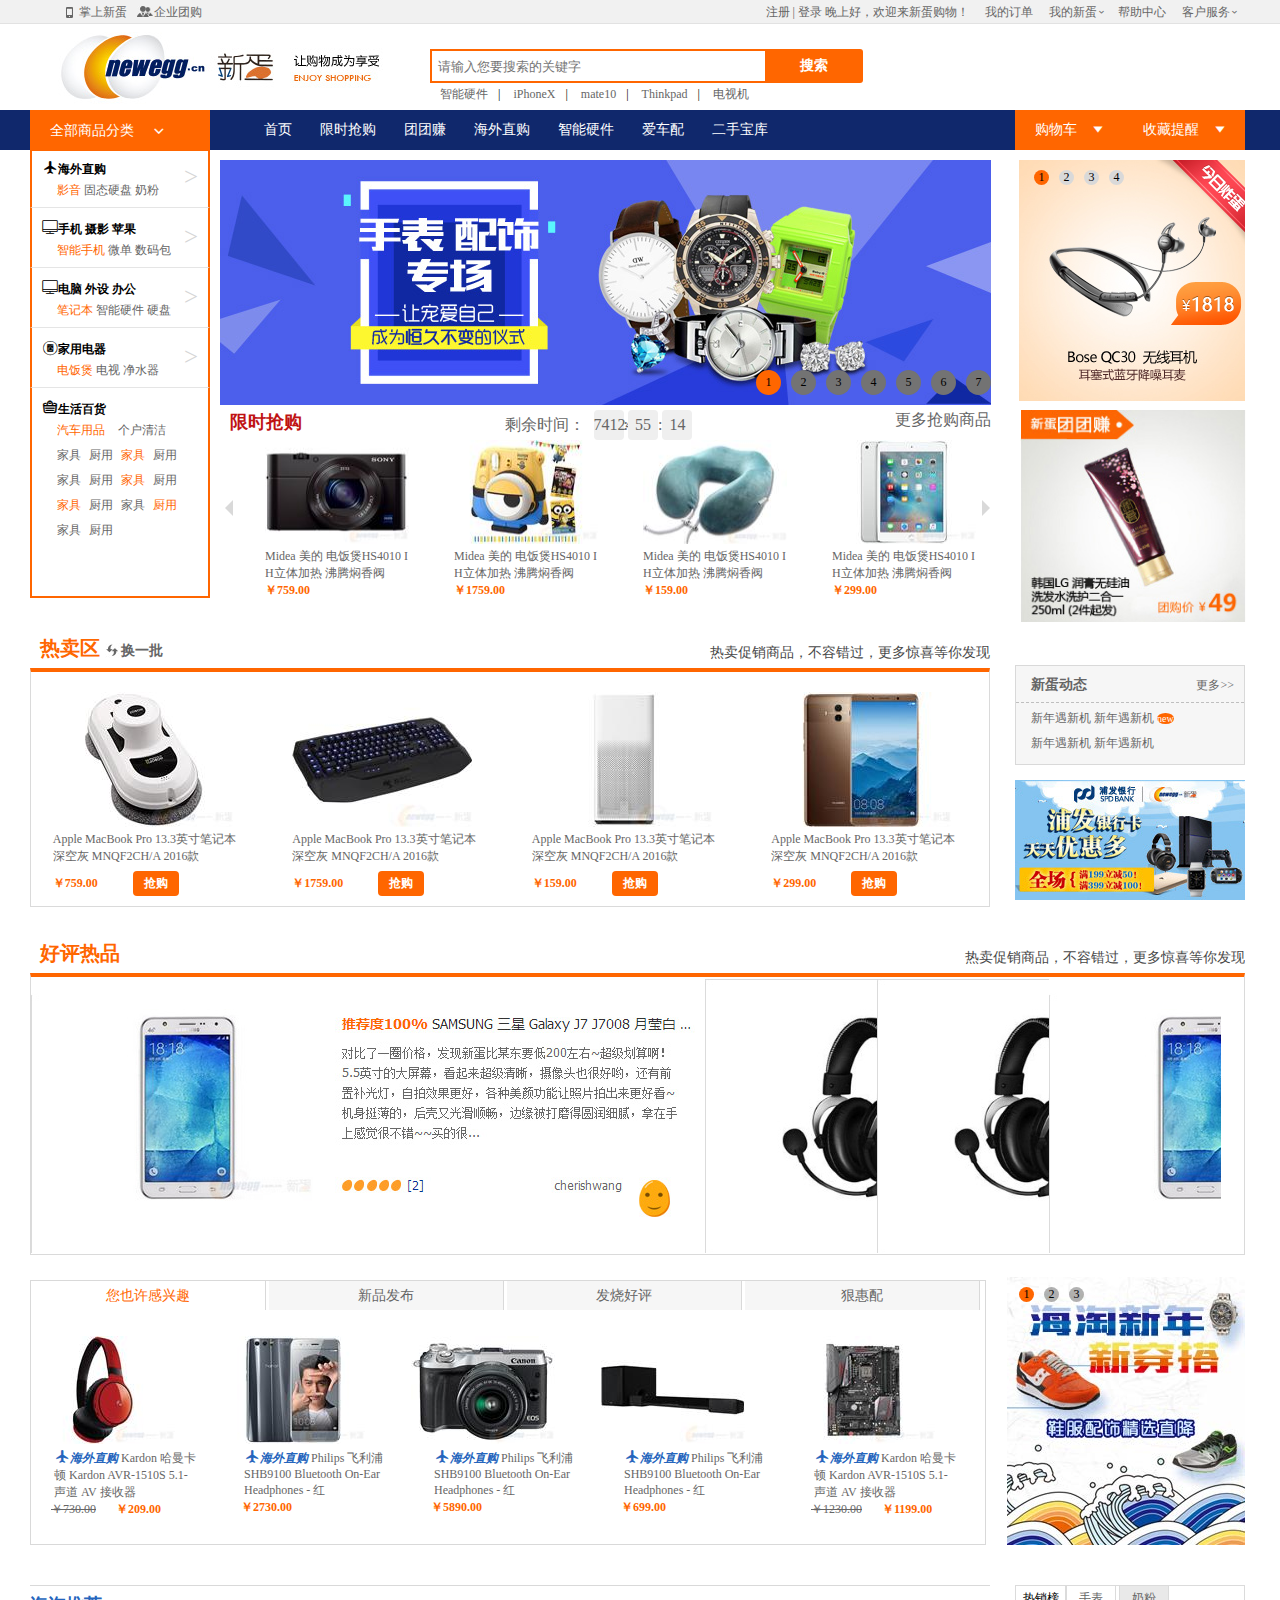
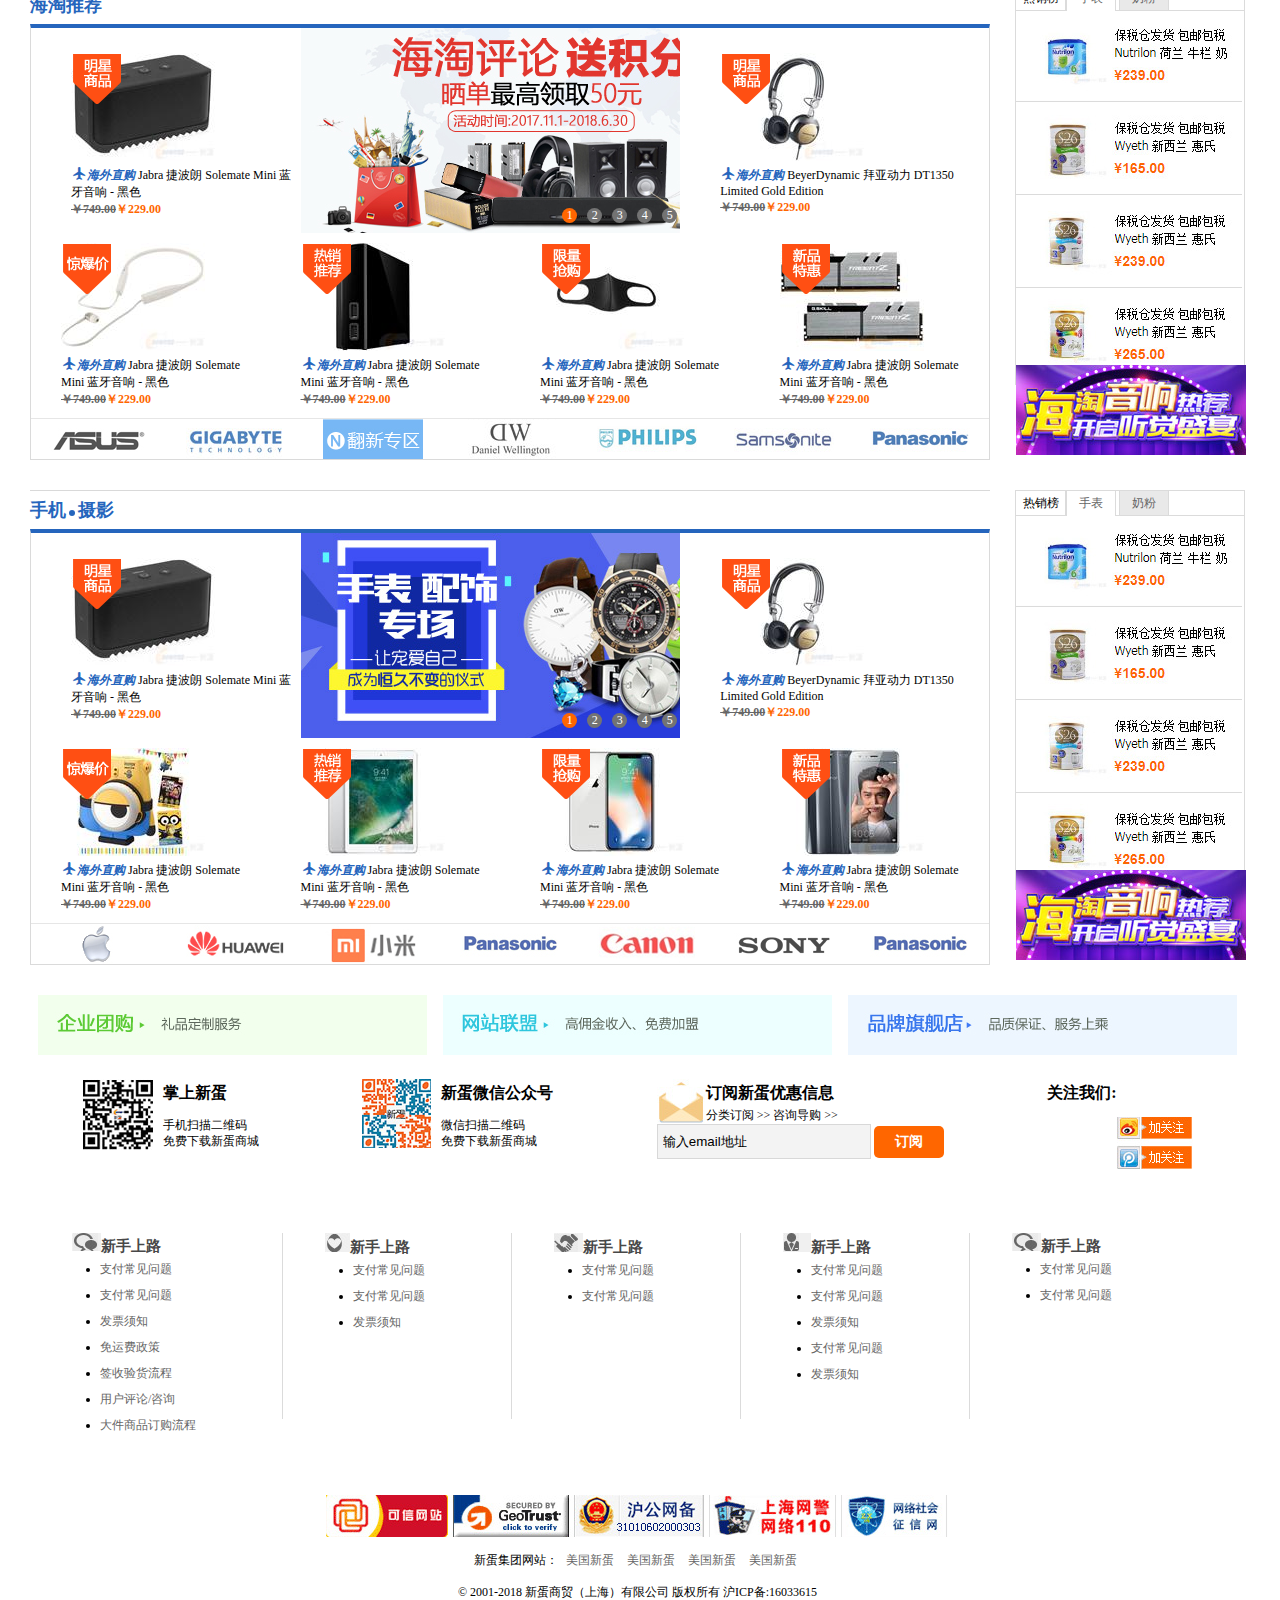
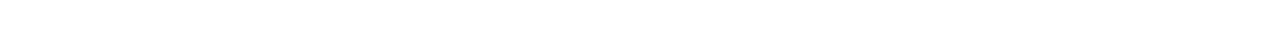
==== commit 403d58a8: "新蛋完整" ====
--- a/newEgg-project/index.html
+++ b/newEgg-project/index.html
@@ -14,9 +14,9 @@
 			</ul>
 			<div class="infor right">
 				<span class="user">
-					<a href="javascript:;" target="_blank">注册</a>
+					<a href="html/register.html" target="_blank">注册</a>
 					<b>|</b>
-					<a href="javascript:;" target="_blank">登录</a>
+					<a href="html/login.html" target="_blank">登录</a>
 				</span>
 				<span>晚上好，欢迎来新蛋购物！</span>
 				<ul class="right">
@@ -41,8 +41,13 @@
 		</div>
 		<div id="header">
 			<a href="javascript:;" target="_blank" class="logo"></a>
-			<input type="text" placeholder="请输入您要搜索的关键字" class="topSearch" />
+			<input type="text" placeholder="请输入您要搜索的关键字" class="topSearch" id="txt"/>
 			<a href="javascript:;" target="_blank" title="搜索" class="btn_search">搜索</a>
+			<div id="list-search">
+				<ul id="search-text">
+					<!--<li><a href="">aaa</a></li>-->
+				</ul>
+			</div>
 			<p class="nav">
 				<a href="javascript:;" target="_blank">智能硬件</a><b>|</b>
 				<a href="javascript:;" target="_blank">iPhoneX</a><b>|</b>
@@ -901,13 +906,13 @@
 		    				</div>
 		    			</div>
 		    			<div class="content-bottom">
-		    				<a href="javascript:;" target="_blank"><img src="img/firstpage/four-bottom1.jpg" alt="" /></a>
-		    				<a href="javascript:;" target="_blank"><img src="img/firstpage/four-bottom2.jpg" alt="" /></a>
-		    				<a href="javascript:;" target="_blank"><img src="img/firstpage/four-bottom3.jpg" alt="" /></a>
-		    				<a href="javascript:;" target="_blank"><img src="img/firstpage/four-bottom4.jpg" alt="" /></a>
-		    				<a href="javascript:;" target="_blank"><img src="img/firstpage/four-bottom5.jpg" alt="" /></a>
-		    				<a href="javascript:;" target="_blank"><img src="img/firstpage/four-bottom6.jpg" alt="" /></a>
-		    				<a href="javascript:;" target="_blank"><img src="img/firstpage/four-bottom7.jpg" alt="" /></a>
+		    				<a href="html/page.html" target="_blank"><img src="img/firstpage/four-bottom1.jpg" alt="" /></a>
+		    				<a href="html/page.html" target="_blank"><img src="img/firstpage/four-bottom2.jpg" alt="" /></a>
+		    				<a href="html/page.html" target="_blank"><img src="img/firstpage/four-bottom3.jpg" alt="" /></a>
+		    				<a href="html/page.html" target="_blank"><img src="img/firstpage/four-bottom4.jpg" alt="" /></a>
+		    				<a href="html/page.html" target="_blank"><img src="img/firstpage/four-bottom5.jpg" alt="" /></a>
+		    				<a href="html/page.html" target="_blank"><img src="img/firstpage/four-bottom6.jpg" alt="" /></a>
+		    				<a href="html/page.html" target="_blank"><img src="img/firstpage/four-bottom7.jpg" alt="" /></a>
 		    			</div>
 		    		</div>
 		    	</div>
@@ -915,8 +920,8 @@
 		    		<div class="tab-top">
 			    		<h4 class="left">热销榜</h4>
 			    		<p class="tab left">
-			    			<a href="javascript:;" class="active">手表</a>
-			    			<a href="javascript:;">奶粉</a>
+			    			<a href="html/page.html" class="active">手表</a>
+			    			<a href="html/page.html">奶粉</a>
 			    		</p>
 		    		</div>
 		    		<div class="tab-shoplist current">
--- a/newEgg-project/css/style.css
+++ b/newEgg-project/css/style.css
@@ -575,84 +575,25 @@
 .fourBox-right .bottom-img{
 	margin-top: -18px;
 }
-/*footer------------------------------------------------------------*/
-#footer{
-	height: 500px;
-}
-#footer a:hover{
-	color: #f60;
-}
-#footer .footer-top{
-	display: flex;
-	justify-content: space-around;
-}
-#footer .footer-center{
-	padding-top: 20px;
-	display: flex;
-	justify-content: space-around;
-}
-.footer-center .ewm .egg-ewm{
-	padding-left: 10px;
-}
-.footer-center .ewm .egg-ewm h5,
-.footer-center .response .email h5,
-.footer-center .about-us h5{
-	font-size: 16px;
-	font-weight: bold;
-	line-height: 28px;
-	padding-bottom: 10px;
-}
-.footer-center .ewm .egg-ewm p{
-	line-height: 16px;
-}
-.footer-center .response input{
-	width: 214px;
-	height: 35px;
-	background: #f3f3f3;
-	border: 1px solid #d8d8d8;
-	padding: 5px;
-}
-.footer-center .response .color-dyue{
-	display: inline-block;
-	width: 70px;
-    height: 32px;
-    color: #fff;
-    font-weight:bold ;
-    background: #f60;
-    font-size:14px ;
-    text-align: center;
-    border-radius: 5px;
-    line-height: 32px;
-}
-.footer-center .response .email p{
-	margin-top: -10px;
-}
-.footer-center .about-us img{
-	padding-left: 70px;
-}
-.footer-bottom{
-	margin-top: 60px;
-	width: ;
-	height: ;
-}
-.footer-bottom ul{
-	height: 186px;
-	float: left;
-	padding: 0 86px 0 42px;
-	border-right:1px solid #dbdbdb ;
-}
-.footer-bottom ul.last{
-	border-right: none;
-	margin-bottom: 80px;
-}
-.footer-bottom ul h3{
-	font-size: 15px;
-	color: #484848;
-	font-weight: bold;
-}
-.footer-bottom ul li{
-	line-height: 26px;
-	margin-left: 28px;
-	list-style-type: disc;
-}
-
+/*跨域请求样式*/
+#list-search{
+	position: relative;
+}
+#search-text{
+	width:440px;
+	background: #fff;
+	position: absolute;
+	left: 430px;
+	top: 60px;
+	z-index: 100;
+}
+#search-text li{
+				line-height: 26px;
+				padding-left:10px;
+			}
+#search-text li:hover{
+				background: #295dd7;
+			}
+#search-text li	a{
+				color:black;
+			}--- a/newEgg-project/css/public.css
+++ b/newEgg-project/css/public.css
@@ -138,7 +138,7 @@
 	width: 340px;
 	height: 34px;
 	border: 2px solid #f60;
-	color: #CCCCCC;
+	color: #444;
 	text-indent: 6px;
 	position: absolute;
 	left:430px;
@@ -329,6 +329,89 @@
 	margin-left: 15px;
 	font-size: 12px;
 }
+
+/*footer------------------------------------------------------------*/
+#footer{
+	height: 500px;
+}
+#footer a:hover{
+	color: #f60;
+}
+#footer .footer-top{
+	display: flex;
+	justify-content: space-around;
+}
+#footer .footer-center{
+	padding-top: 20px;
+	display: flex;
+	justify-content: space-around;
+}
+.footer-center .ewm .egg-ewm{
+	padding-left: 10px;
+}
+.footer-center .ewm .egg-ewm h5,
+.footer-center .response .email h5,
+.footer-center .about-us h5{
+	font-size: 16px;
+	font-weight: bold;
+	line-height: 28px;
+	padding-bottom: 10px;
+}
+.footer-center .ewm .egg-ewm p{
+	line-height: 16px;
+}
+.footer-center .response input{
+	width: 214px;
+	height: 35px;
+	background: #f3f3f3;
+	border: 1px solid #d8d8d8;
+	padding: 5px;
+}
+.footer-center .response .color-dyue{
+	display: inline-block;
+	width: 70px;
+    height: 32px;
+    color: #fff;
+    font-weight:bold ;
+    background: #f60;
+    font-size:14px ;
+    text-align: center;
+    border-radius: 5px;
+    line-height: 32px;
+}
+.footer-center .response .email p{
+	margin-top: -10px;
+}
+.footer-center .about-us img{
+	padding-left: 70px;
+}
+.footer-bottom{
+	margin-top: 60px;
+	width: ;
+	height: ;
+}
+.footer-bottom ul{
+	height: 186px;
+	float: left;
+	padding: 0 86px 0 42px;
+	border-right:1px solid #dbdbdb ;
+}
+.footer-bottom ul.last{
+	border-right: none;
+	margin-bottom: 80px;
+}
+.footer-bottom ul h3{
+	font-size: 15px;
+	color: #484848;
+	font-weight: bold;
+}
+.footer-bottom ul li{
+	line-height: 26px;
+	margin-left: 28px;
+	list-style-type: disc;
+}
+
+
 /*ending--------------------------------------------------------------------*/
 #ending{
 	height: 150px;
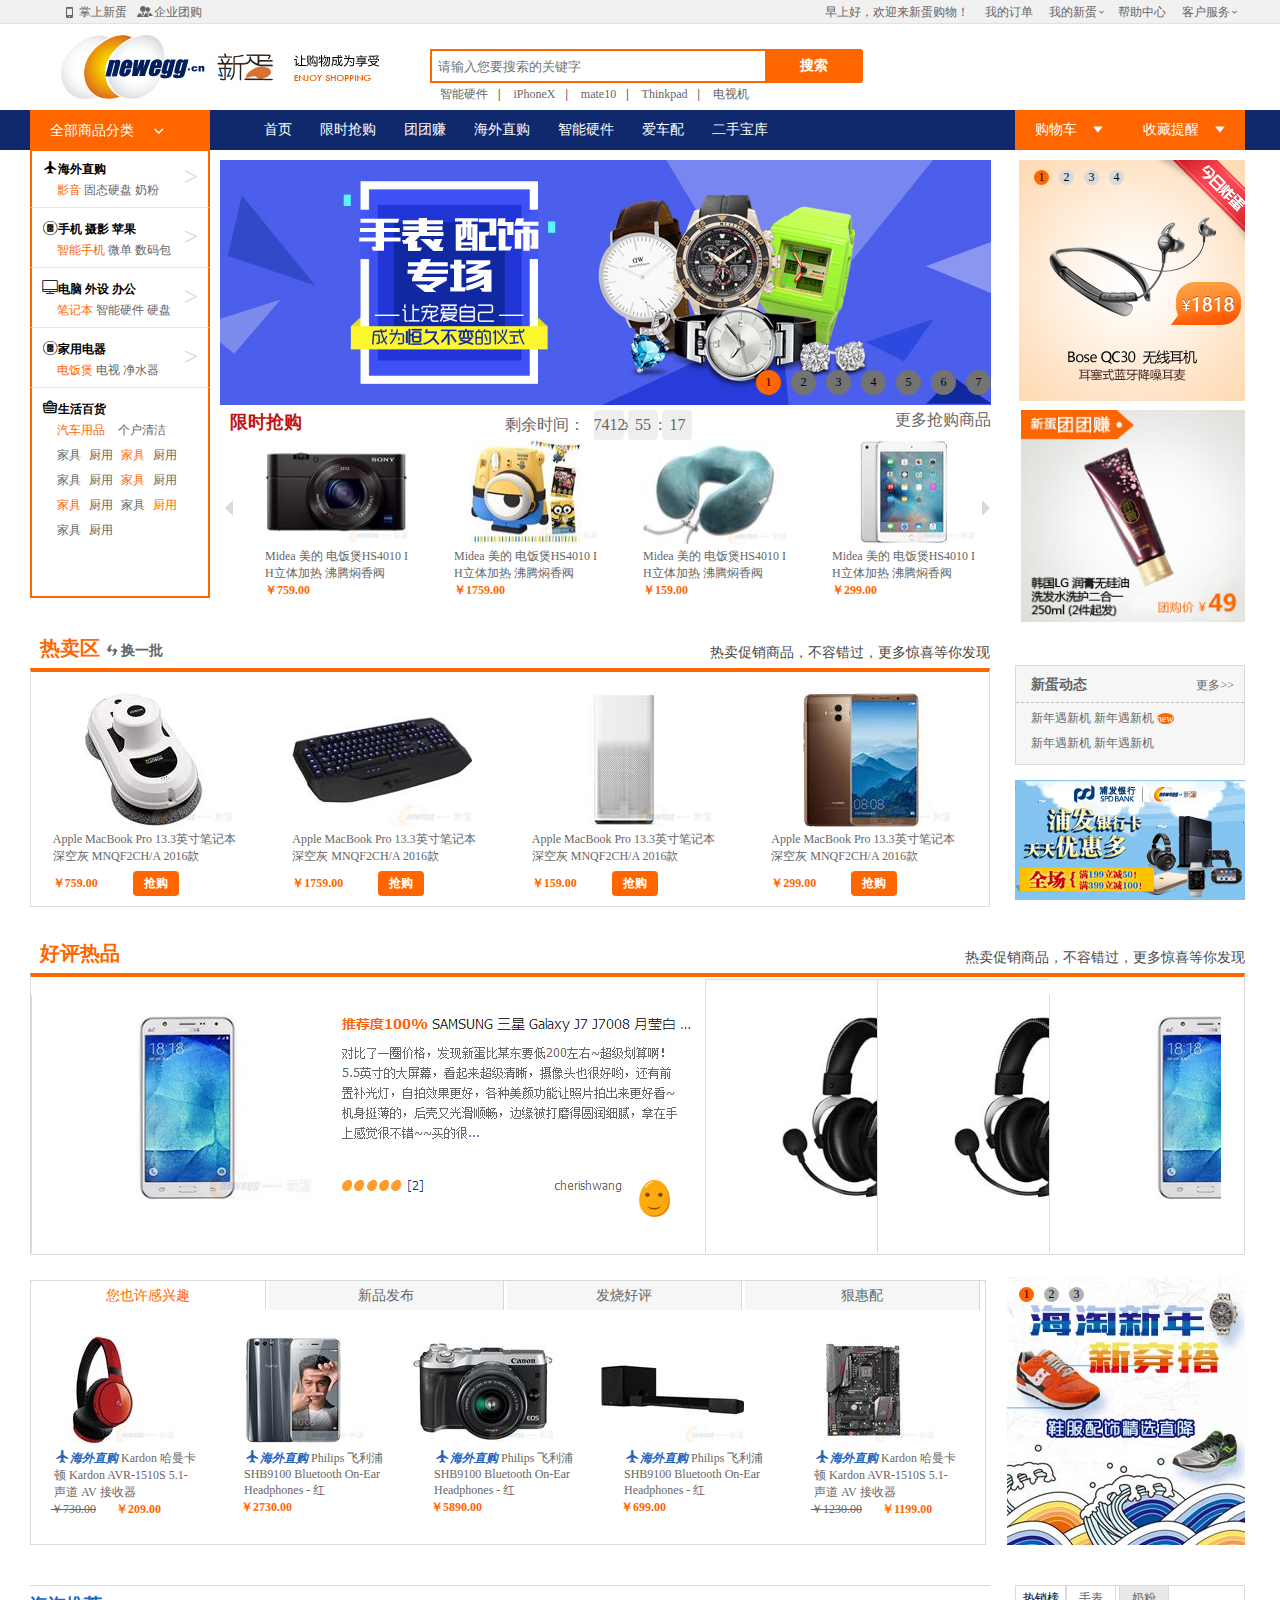
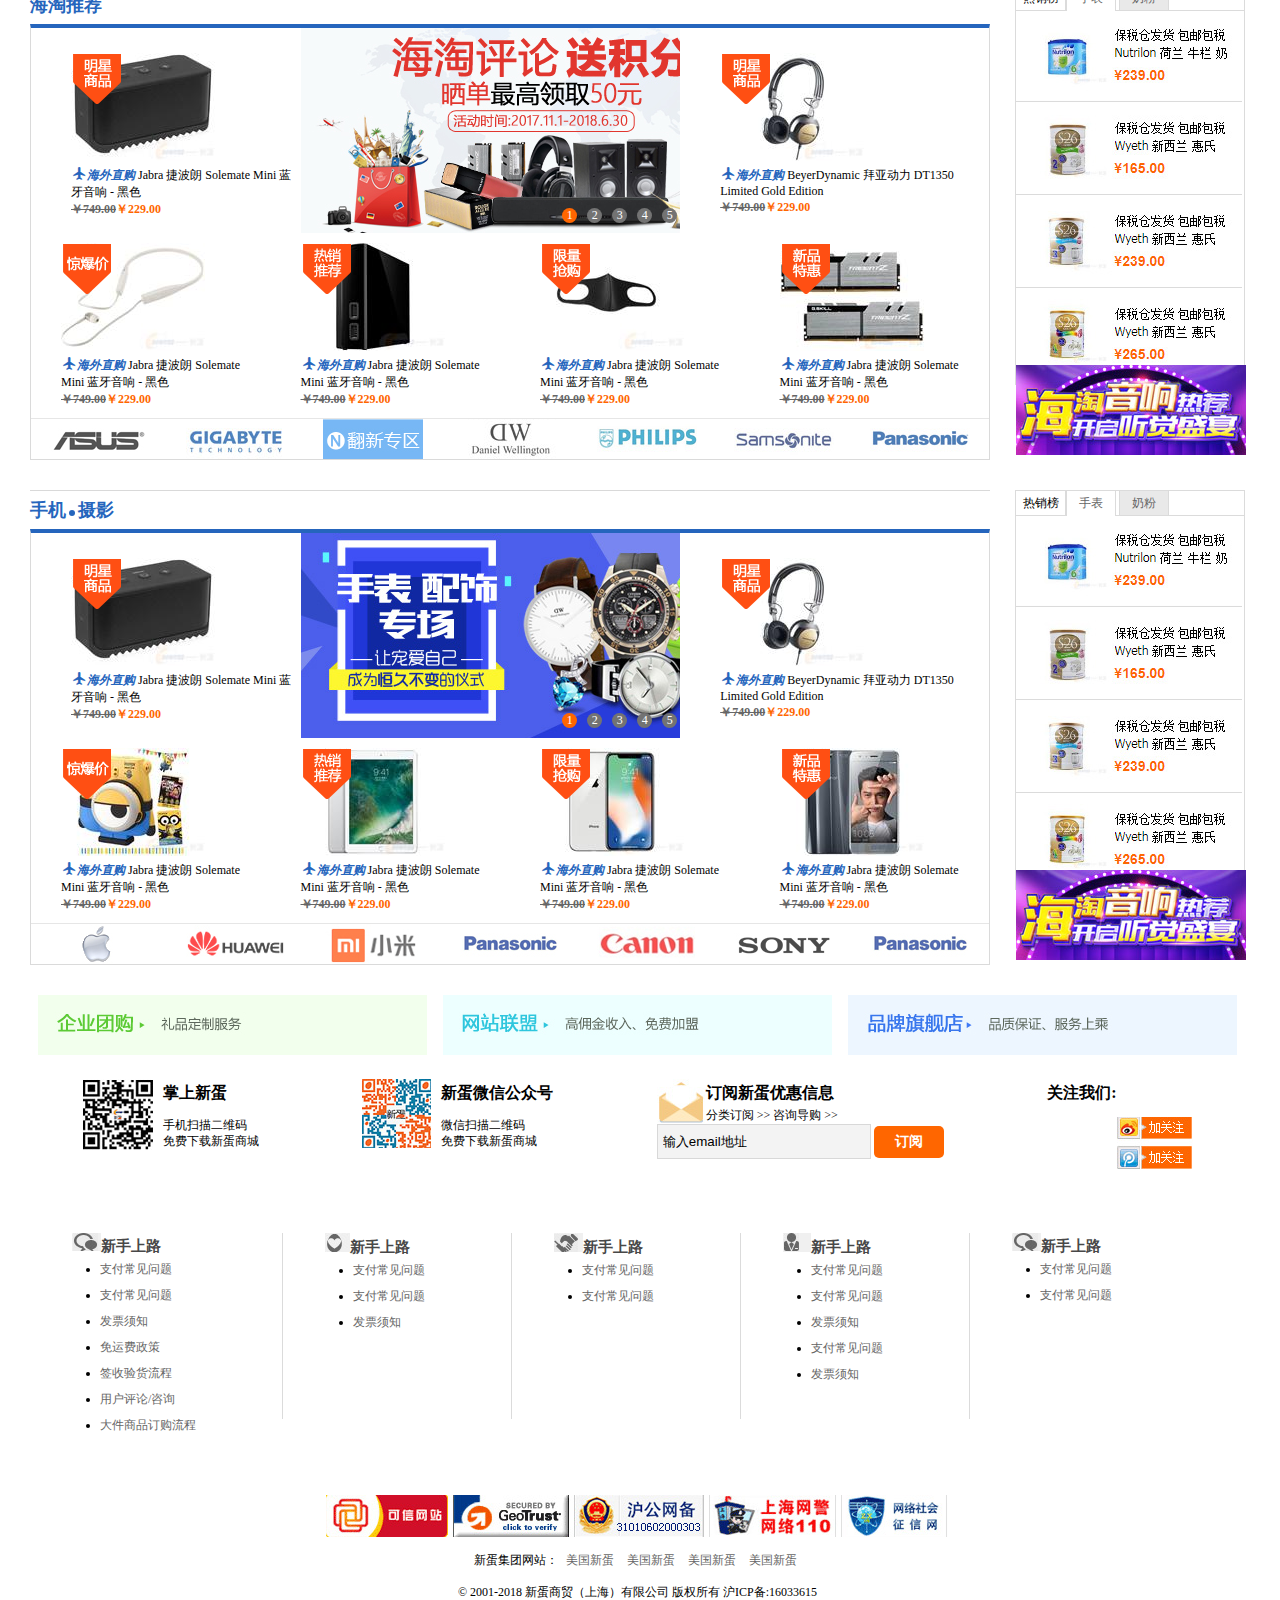
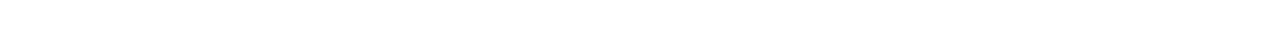
==== commit dae4b01b: "新蛋" ====
--- a/newEgg-project/index.html
+++ b/newEgg-project/index.html
@@ -13,15 +13,20 @@
 				<li><a href="javascript:;" target="_blank" class="bizGroupBuy">企业团购</a></li>
 			</ul>
 			<div class="infor right">
-				<span class="user">
+				<span class="user" id="userinfo">
 					<a href="html/register.html" target="_blank">注册</a>
-					<b>|</b>
+					<b>&ensp;|&ensp;</b>
 					<a href="html/login.html" target="_blank">登录</a>
 				</span>
-				<span>晚上好，欢迎来新蛋购物！</span>
+				<span id="nowtime">晚上好</span>，欢迎来新蛋购物！
 				<ul class="right">
 					<li><a href="javascript:;" target="_blank">我的订单</a></li>
-					<li><a href="javascript:;" target="_blank">我的新蛋<i class="iconfont">&#xe648;</i></a></li>
+					<li class="myegg" id="myegg-new">
+						<a href="javascript:;" target="_blank">我的新蛋<i class="iconfont">&#xe648;</i></a>
+						<div class="logintip" id="please-login">
+							请&ensp;<a href="html/login.html" id="oper">登录</a>&ensp;后查看
+						</div>
+					</li>
 					<li><a href="javascript:;" target="_blank" class="p">帮助中心</a></li>
 					<li class="f"><a href="javascript:;" target="_blank">客户服务<i class="iconfont">&#xe648;</i></a>
 						<div id="inner">
@@ -67,8 +72,19 @@
 			    <li><a href="javascript:;" title="二手宝库" target="_blank">二手宝库</a></li>
            </ul>
            <div class="shop-buy right">
-           	   <span>购物车<i class="iconfont">&#xe6b5;</i></span>
-           	   <span>收藏提醒<i class="iconfont">&#xe6b5;</i></span>
+           	   <div class="shop" id="shop">
+	           	   <span>购物车<i class="iconfont">&#xe6b5;</i></span>
+	           	   <div class="cartContainter buycart" id="buycart">
+	           	   	    <em class="empty-cart">您还没有购买商品，快去挑选吧！</em>
+	           	   </div>
+           	   </div>
+           	   <div class="shop collect" id="collect">
+           	       <span>收藏提醒<i class="iconfont">&#xe6b5;</i></span>
+           	       <div class="cartContainter collect-shop" id="collect-shop">
+           	       	   <em>请登录后查看</em>
+           	       	   <a href="html/login.html">登录</a>
+           	       </div>
+           	   </div>
            </div>
            <h3><a href="javascript:;" title="全部商品分类">全部商品分类</a><i class="iconfont">&#xe648;</i></h3>
            <ul class="menu-nav-list">
@@ -207,7 +223,7 @@
 	       	    <li>
 	           		<dl>
 	           			<dt>
-	           				<h4><i  class="iconfont">&#xe640;</i><a href="javascript:;" target="_blank" style="color: #000;font-weight: bold;">手机 摄影 苹果<b id="gt">></b></a></h4>
+	           				<h4><i  class="iconfont">&#xe68b;</i><a href="javascript:;" target="_blank" style="color: #000;font-weight: bold;">手机 摄影 苹果<b id="gt">></b></a></h4>
 	           				<div class="se-nav">
 	           					<a href="javascript:;" target="_blank" class="first">智能手机</a>
 	           					<a href="javascript:;" target="_blank">微单</a>
@@ -1119,6 +1135,7 @@
 		</div>
 	</body>
 </html>
+<script src="js/cookie.js"></script>
 <script src="js/jquery-1.11.1.min.js"></script>
 <script src="js/public.js"></script>
 <script src="js/index.js"></script>
--- a/newEgg-project/css/public.css
+++ b/newEgg-project/css/public.css
@@ -74,6 +74,28 @@
 #topbar .infor ul li a{
 	color: #666666;
 }
+#topbar .infor ul li.myegg{
+	position: relative;
+}
+#topbar .infor ul li.myegg .logintip{
+	position: absolute;
+    right: -18px;
+    top: 23px;
+	padding: 5px 10px;
+    text-align: center;
+    background-color: #fff;
+    border: 1px solid #eee;
+    box-shadow: 2px 2px 5px rgba(0,0,0,.2);
+    z-index: 50;
+    width: 120px;
+    display: none;
+}
+#topbar #oper{
+	color: #003399;
+}
+#topbar #oper:hover{
+	text-decoration: underline;
+}
 #topbar .infor ul li.f{
 	margin-right:50px;
 }
@@ -97,7 +119,7 @@
 	background-color: #fff;
 	border: 1px solid #eee;
 	box-shadow: 2px 2px 5px rgba(0, 0, 0, .2);
-	z-index: 1000;
+	z-index: 50;
 	display: none;
 }
 #topbar ul li.f #inner .info{
@@ -322,8 +344,46 @@
 	line-height: 40px;
 	display: flex;
 	justify-content: space-around;
+	cursor: pointer;
 }
 .shop-buy span{
+}
+.shop-buy .shop{
+	position: relative;
+}
+.shop-buy .shop .cartContainter{
+	position: absolute;
+	background: #fff;
+	z-index: 50;
+	width: 230px;
+	height: 80px;
+	color: #ccc;
+	font-size: 12px;
+	border: 2px solid #f60;
+	line-height: 80px;
+	display: none;
+}
+.shop-buy .shop .buycart{
+	left:-20px;
+	top: 40px;
+}
+.shop-buy .shop .collect-shop{
+	right: -20px;
+	top: 40px;
+}
+.shop-buy .shop .collect-shop a{
+	display: inline-block;
+	width:46px ;
+	height: 25px;
+	background: #f60;
+	color: #fff;
+	line-height: 25px;
+	vertical-align: middle;
+}
+.shop-buy .shop .cartContainter .empty-cart{
+    vertical-align: middle;
+    padding-left:25px ;    
+	background: url(../img/firstpage/sprite_v140425.png) no-repeat left -1082px;
 }
 .shop-buy span i{
 	margin-left: 15px;
